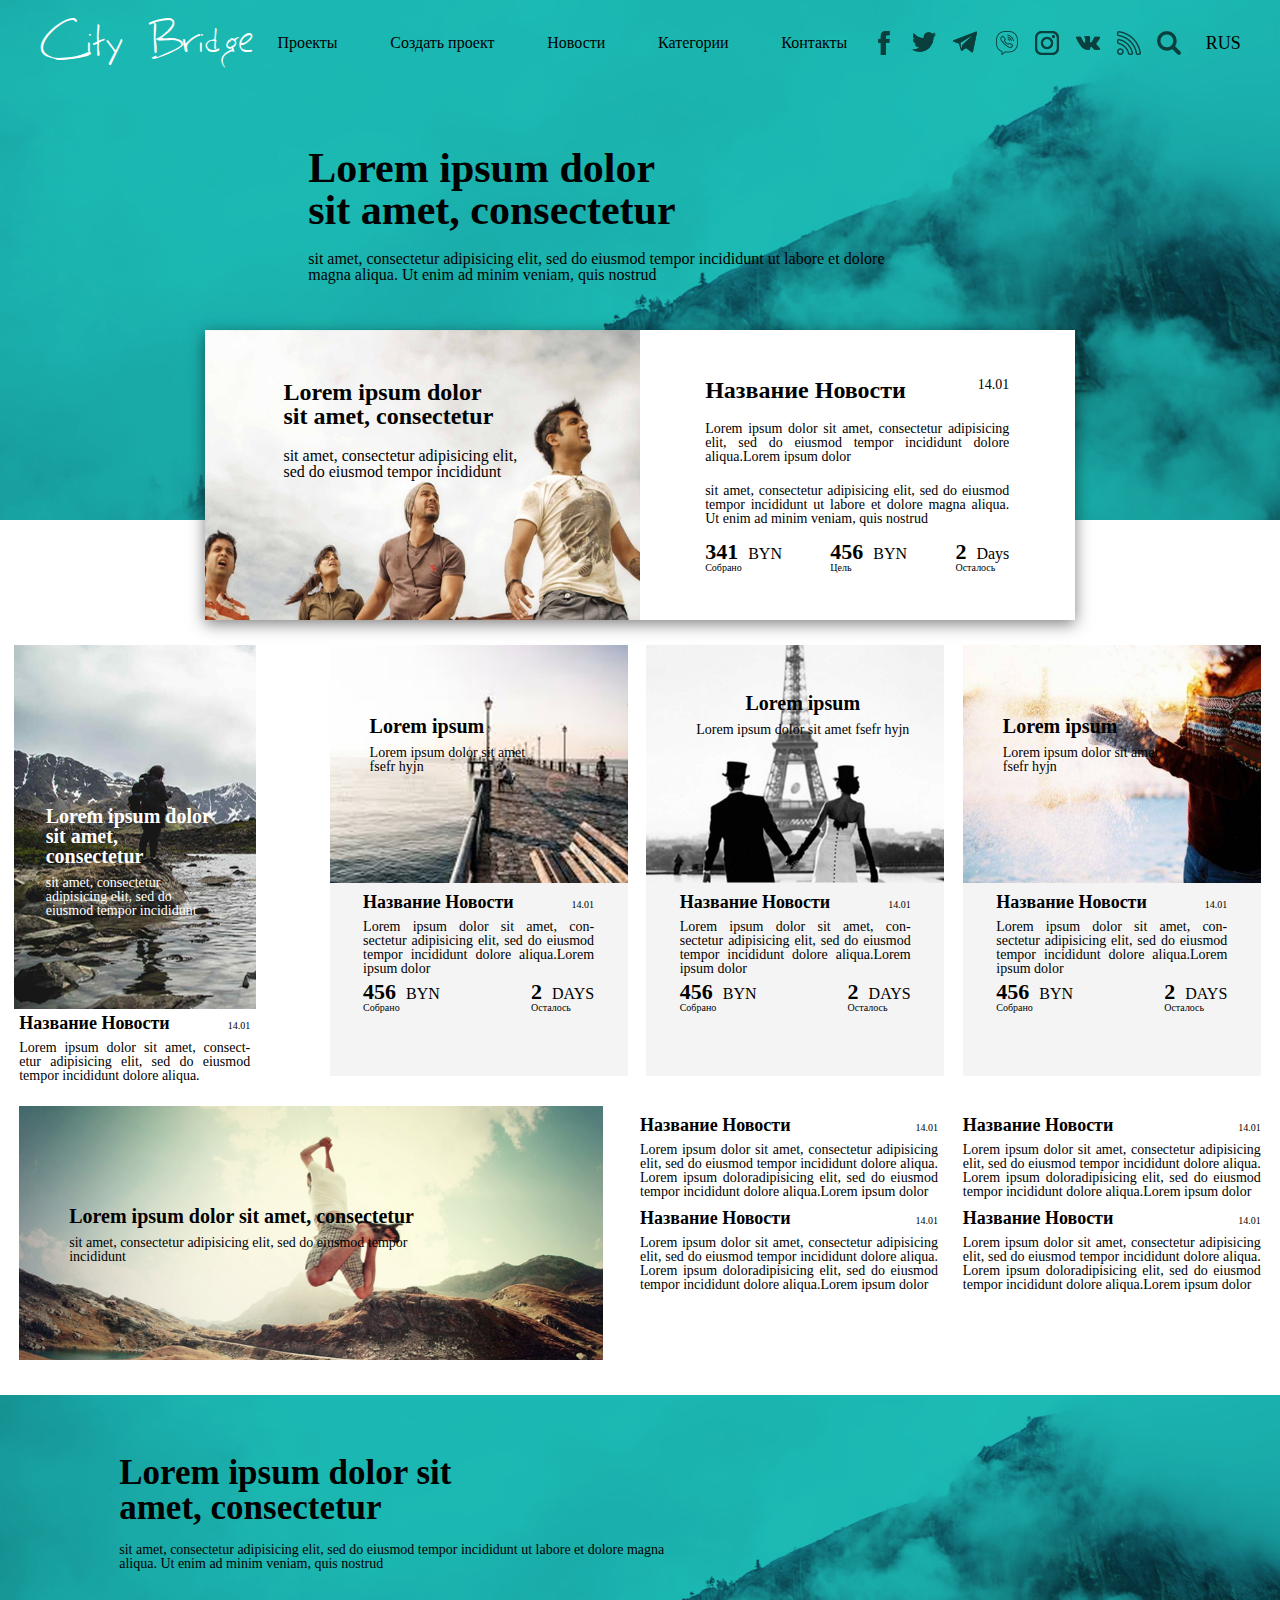
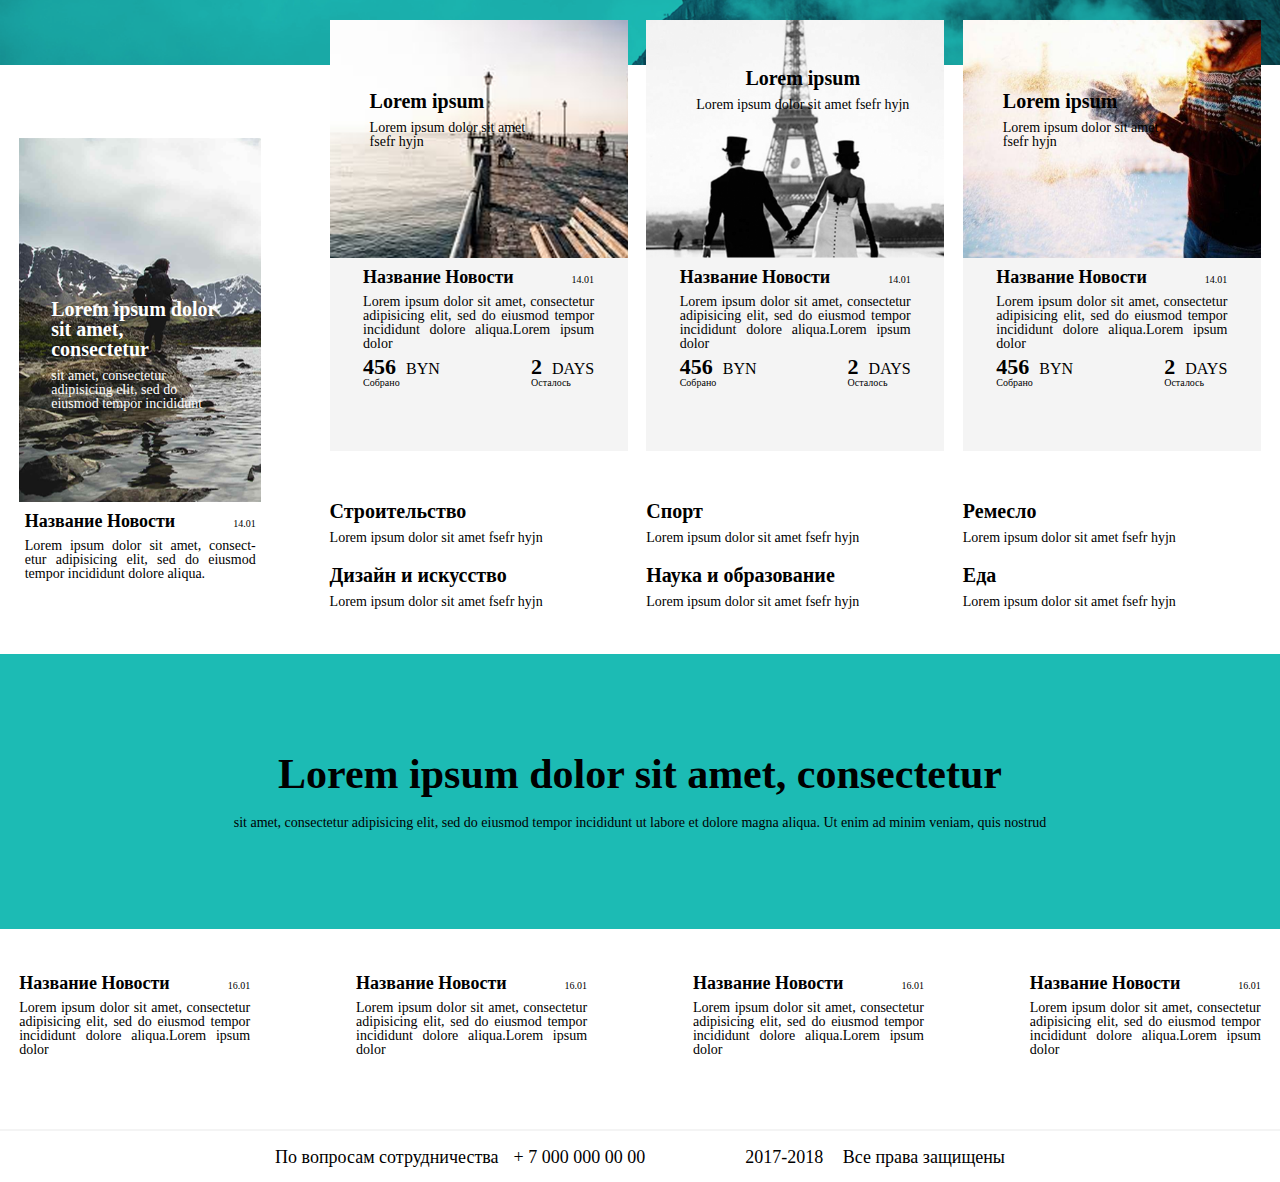
==== index.html @ 78933ad4 "Added first page" ====
<!DOCTYPE html>
<html lang="en">
<head>
    <meta charset="UTF-8">
    <link rel="stylesheet" href="style/reset.css">
    <link rel="stylesheet" href="style/style.css">
    <title>Title</title>
</head>
<body>
    <div class="wrapper">
        <header class="header">
            <div class="inner-container">
                <div class="header-active-part">
                   <div class="logo">City Bridge</div>
                   <div class="nav-container">
                       <ul class="nav">
                           <li><a href="#">Проекты</a></li>
                           <li><a href="#">Создать проект</a></li>
                           <li><a href="#">Новости</a></li>
                           <li><a href="#">Категории</a></li>
                           <li><a href="#">Контакты</a></li>
                       </ul>
                   </div>
                   <div class="social-block">
                       <nav class="social-nav">
                           <a href="#" class="nav-element ">
                               <div class="image"></div>
                           </a>
                           <a href="#" class="nav-element">
                               <div class="image image-twitter"></div>
                           </a>
                           <a href="#" class="nav-element">
                               <div class="image image-telegram"></div>
                           </a>
                           <a href="#" class="nav-element">
                               <div class="image image-viber"></div>
                           </a>
                           <a href="#" class="nav-element">
                               <div class="image image-instagram"></div>
                           </a>
                           <a href="#" class="nav-element">
                               <div class="image image-vk"></div>
                           </a>
                           <a href="#" class="nav-element">
                               <div class="image image-rss"></div>
                           </a>
                           <a href="#" class="nav-element">
                               <div class="image image-search"></div>
                           </a>
                       </nav>
                   </div>
                   <div class="language">
                       <span>RUS</span>
                   </div>
               </div>
                <div class="header-message-part">
                    <div class="main-header-message">
                        <div>
                            <h2>Lorem ipsum dolor</h2>
                        </div>
                        <div>
                            <h2>sit amet, consectetur</h2>
                        </div>
                    </div>
                    <div class="caption-to-main-message">
                        <div>
                            sit amet, consectetur adipisicing elit, sed do eiusmod tempor incididunt ut labore et dolore
                        </div>
                        <div>
                            magna aliqua. Ut enim ad minim veniam, quis nostrud
                        </div>
                    </div>
                </div>
            </div>
        </header>
        <section class="first-points-set">
            <div class="inner-container">
                <div class="first-points-set-container">
                    <a href="#" class="first-set-element">
                        <div class="first-element-image">
                            <div class="message-container">
                                <div class="main-first-element-message">
                                    <div>
                                        <h2>Lorem ipsum dolor</h2>
                                    </div>
                                    <div>
                                        <h2>sit amet, consectetur</h2>
                                    </div>
                                </div>
                                <div class="caption-to-main-message">
                                    <div>
                                        sit amet, consectetur adipisicing elit,
                                    </div>
                                    <div>
                                        sed do eiusmod tempor incididunt
                                    </div>
                                </div>
                            </div>
                        </div>
                        <div class="first-element-description">
                            <div class="first-part-description">
                                <div class="header-description">Название Новости</div>
                                <div class="data-description">14.01</div>
                            </div>
                            <div class="description-text">
                                Lorem ipsum dolor sit amet, consectetur adipisicing elit,
                                sed do eiusmod tempor incididunt dolore aliqua.Lorem ipsum dolor
                            </div>
                            <div class="description-text">sit amet, consectetur adipisicing elit, sed do eiusmod tempor
                                incididunt ut labore et dolore magna aliqua. Ut enim ad minim
                                veniam, quis nostrud </div>
                            <div class="counters-container">
                                <div class="counter-point-container">
                                    <div class="price-container">
                                        <div class="price">341</div>
                                        <div class="price-text">BYN</div>
                                    </div>
                                    <div class="price-caption">Собрано</div>
                                </div>
                                <div class="counter-point-container">
                                    <div class="price-container">
                                        <div class="price">456</div>
                                        <div class="price-text">BYN</div>
                                    </div>
                                    <div class="price-caption">Цель</div>
                                </div>
                                <div class="counter-point-container">
                                    <div class="price-container">
                                        <div class="price">2</div>
                                        <div class="price-text">Days</div>
                                    </div>
                                    <div class="price-caption">Осталось</div>
                                </div>
                            </div>
                        </div>
                    </a>
                    <div class="content-container catch-up-content-container">
                        <a href="#" class="small-card-container make-static">
                            <div class="small-card small-card-background change-position">
                                <div class="text-small-card">
                                    <h1 class="text-header">
                                        Lorem ipsum
                                        dolor sit amet,
                                        consectetur
                                    </h1>
                                    <div class="text-info">
                                        sit amet, consectetur adipisicing
                                        elit, sed do eiusmod tempor incididunt
                                    </div>
                                </div>
                            </div>
                            <div class="small-card-info top-set">
                                <div class="news-item-content">
                                    <div class="news-item-header-container">
                                        <h1 class="news-item-header">
                                            Название Новости
                                        </h1>
                                        <span class="news-item-date">
                                                14.01
                                            </span>
                                    </div>
                                    <div class="news-item-text">
                                        Lorem ipsum dolor sit amet, consect- etur adipisicing elit,
                                        sed do eiusmod tempor incididunt dolore aliqua.
                                    </div>
                                </div>
                            </div>
                        </a>
                        <div class="cards-and-sector-links-container make-static">
                            <div class="cards-container">
                                <a href="#" class="card">
                                    <div class="card-image first-image">
                                        <div class="image-text">
                                            <h1 class="text-header">
                                                Lorem ipsum
                                            </h1>
                                            <div class="text-info">
                                                Lorem ipsum dolor sit amet fsefr hyjn
                                            </div>
                                        </div>
                                    </div>

                                    <div class="news-item-container">
                                        <div class="news-item-content">
                                            <div class="news-item-header-container">
                                                <h1 class="news-item-header">
                                                    Название Новости
                                                </h1>
                                                <span class="news-item-date">
                                                14.01
                                            </span>
                                            </div>
                                            <div class="news-item-text">
                                                Lorem ipsum dolor sit amet, con- sectetur
                                                adipisicing elit, sed do eiusmod tempor
                                                incididunt dolore aliqua.Lorem ipsum dolor
                                            </div>
                                        </div>

                                        <div class="news-item-info">
                                            <div class="counter-point-container">
                                                <div class="price-container">
                                                    <div class="price">
                                                        456
                                                    </div>
                                                    <div class="price-text">
                                                        BYN
                                                    </div>
                                                </div>
                                                <div class="price-caption">
                                                    Собрано
                                                </div>
                                            </div>

                                            <div class="counter-point-container">
                                                <div class="price-container">
                                                    <div class="price">
                                                        2
                                                    </div>
                                                    <div class="price-text">
                                                        DAYS
                                                    </div>
                                                </div>
                                                <div class="price-caption">
                                                    Осталось
                                                </div>
                                            </div>
                                        </div>
                                    </div>

                                </a>
                                <a href="#" class="card">
                                    <div class="card-image second-image">
                                        <div class="image-text center-card-text">
                                            <h1 class="text-header">
                                                Lorem ipsum
                                            </h1>
                                            <div class="text-info">
                                                Lorem ipsum dolor sit amet fsefr hyjn
                                            </div>
                                        </div>
                                    </div>

                                    <div class="news-item-container">
                                        <div class="news-item-content">
                                            <div class="news-item-header-container">
                                                <h1 class="news-item-header">
                                                    Название Новости
                                                </h1>
                                                <span class="news-item-date">
                                                14.01
                                            </span>
                                            </div>
                                            <div class="news-item-text">
                                                Lorem ipsum dolor sit amet, con- sectetur
                                                adipisicing elit, sed do eiusmod tempor
                                                incididunt dolore aliqua.Lorem ipsum dolor
                                            </div>
                                        </div>

                                        <div class="news-item-info">
                                            <div class="counter-point-container">
                                                <div class="price-container">
                                                    <div class="price">
                                                        456
                                                    </div>
                                                    <div class="price-text">
                                                        BYN
                                                    </div>
                                                </div>
                                                <div class="price-caption">
                                                    Собрано
                                                </div>
                                            </div>

                                            <div class="counter-point-container">
                                                <div class="price-container">
                                                    <div class="price">
                                                        2
                                                    </div>
                                                    <div class="price-text">
                                                        DAYS
                                                    </div>
                                                </div>
                                                <div class="price-caption">
                                                    Осталось
                                                </div>
                                            </div>
                                        </div>
                                    </div>

                                </a>
                                <a href="#" class="card">
                                    <div class="card-image third-image">
                                        <div class="image-text">
                                            <h1 class="text-header">
                                                Lorem ipsum
                                            </h1>
                                            <div class="text-info">
                                                Lorem ipsum dolor sit amet fsefr hyjn
                                            </div>
                                        </div>
                                    </div>

                                    <div class="news-item-container">
                                        <div class="news-item-content">
                                            <div class="news-item-header-container">
                                                <h1 class="news-item-header">
                                                    Название Новости
                                                </h1>
                                                <span class="news-item-date">
                                                14.01
                                            </span>
                                            </div>
                                            <div class="news-item-text">
                                                Lorem ipsum dolor sit amet, con- sectetur
                                                adipisicing elit, sed do eiusmod tempor
                                                incididunt dolore aliqua.Lorem ipsum dolor
                                            </div>
                                        </div>

                                        <div class="news-item-info">
                                            <div class="counter-point-container">
                                                <div class="price-container">
                                                    <div class="price">
                                                        456
                                                    </div>
                                                    <div class="price-text">
                                                        BYN
                                                    </div>
                                                </div>
                                                <div class="price-caption">
                                                    Собрано
                                                </div>
                                            </div>

                                            <div class="counter-point-container">
                                                <div class="price-container">
                                                    <div class="price">
                                                        2
                                                    </div>
                                                    <div class="price-text">
                                                        DAYS
                                                    </div>
                                                </div>
                                                <div class="price-caption">
                                                    Осталось
                                                </div>
                                            </div>
                                        </div>
                                    </div>
                                </a>
                            </div>
                        </div>
                    </div>
                    <div class="last-set-elements">
                        <a href="#" class="left-bottom-part">
                            <div class="image-text image-text-bottom-part">
                                <h1 class="text-header">
                                    Lorem ipsum dolor
                                    sit amet, consectetur
                                </h1>
                                <div class="text-info">
                                    sit amet, consectetur adipisicing elit,
                                    sed do eiusmod tempor incididunt
                                </div>
                            </div>
                        </a>
                        <div class="news-set">
                            <div class="news-line">
                                <a href="#" class="news-item-content news-last-set">
                                    <div class="news-item-header-container">
                                    <h1 class="news-item-header">
                                        Название Новости
                                    </h1>
                                    <span class="news-item-date">
                                                14.01
                                            </span>
                                </div>
                                    <div class="news-item-text">
                                    Lorem ipsum dolor sit amet, consectetur adipisicing
                                    elit, sed do eiusmod tempor incididunt dolore aliqua.
                                    Lorem ipsum doloradipisicing elit, sed do eiusmod tempor
                                    incididunt dolore aliqua.Lorem ipsum dolor
                                </div>
                                </a>
                                <a href="#" class="news-item-content news-last-set">
                                    <div class="news-item-header-container">
                                        <h1 class="news-item-header">
                                            Название Новости
                                        </h1>
                                        <span class="news-item-date">
                                                14.01
                                            </span>
                                    </div>
                                    <div class="news-item-text">
                                        Lorem ipsum dolor sit amet, consectetur adipisicing
                                        elit, sed do eiusmod tempor incididunt dolore aliqua.
                                        Lorem ipsum doloradipisicing elit, sed do eiusmod tempor
                                        incididunt dolore aliqua.Lorem ipsum dolor
                                    </div>
                                </a>

                            </div>
                            <div class="news-line">
                                <a href="#" class="news-item-content news-last-set">
                                    <div class="news-item-header-container">
                                        <h1 class="news-item-header">
                                            Название Новости
                                        </h1>
                                        <span class="news-item-date">
                                                14.01
                                            </span>
                                    </div>
                                    <div class="news-item-text">
                                        Lorem ipsum dolor sit amet, consectetur adipisicing
                                        elit, sed do eiusmod tempor incididunt dolore aliqua.
                                        Lorem ipsum doloradipisicing elit, sed do eiusmod tempor
                                        incididunt dolore aliqua.Lorem ipsum dolor
                                    </div>
                                </a>
                                <a href="#" class="news-item-content news-last-set">
                                    <div class="news-item-header-container">
                                        <h1 class="news-item-header">
                                            Название Новости
                                        </h1>
                                        <span class="news-item-date">
                                                14.01
                                            </span>
                                    </div>
                                    <div class="news-item-text">
                                        Lorem ipsum dolor sit amet, consectetur adipisicing
                                        elit, sed do eiusmod tempor incididunt dolore aliqua.
                                        Lorem ipsum doloradipisicing elit, sed do eiusmod tempor
                                        incididunt dolore aliqua.Lorem ipsum dolor
                                    </div>
                                </a>
                            </div>
                        </div>
                    </div>
                </div>
            </div>
        </section>


        <section class="poster">
            <div class="inner-container">
                <div class="poster-content">
                    <h1 class="poster-header">
                        Lorem ipsum dolor
                        sit amet, consectetur
                    </h1>
                    <div class="poster-info">
                        sit amet, consectetur adipisicing elit, sed do eiusmod tempor incididunt ut labore et dolore magna aliqua. Ut enim ad minim veniam, quis nostrud
                    </div>
                </div>
            </div>
        </section>
        <section class="section-content bottom-content">
            <div class="inner-container">
                <div class="content-container">
                    <a href="#" class="small-card-container">
                        <div class="small-card small-card-background">
                            <div class="text-small-card">
                                <h1 class="text-header">
                                    Lorem ipsum
                                    dolor sit amet,
                                    consectetur
                                </h1>
                                <div class="text-info">
                                    sit amet, consectetur adipisicing
                                    elit, sed do eiusmod tempor incididunt
                                </div>
                            </div>
                        </div>
                        <div class="small-card-info">
                            <div class="news-item-content">
                                <div class="news-item-header-container">
                                    <h1 class="news-item-header">
                                        Название Новости
                                    </h1>
                                    <span class="news-item-date">
                                                14.01
                                            </span>
                                </div>
                                <div class="news-item-text">
                                    Lorem ipsum dolor sit amet, consect- etur adipisicing elit,
                                    sed do eiusmod tempor incididunt dolore aliqua.
                                </div>
                            </div>
                        </div>
                    </a>

                    <div class="cards-and-sector-links-container">
                        <div class="cards-container">
                            <a href="#" class="card">
                                <div class="card-image first-image">
                                    <div class="image-text">
                                        <h1 class="text-header">
                                            Lorem ipsum
                                        </h1>
                                        <div class="text-info">
                                            Lorem ipsum dolor sit amet fsefr hyjn
                                        </div>
                                    </div>
                                </div>

                                <div class="news-item-container">
                                    <div class="news-item-content">
                                        <div class="news-item-header-container">
                                            <h1 class="news-item-header">
                                                Название Новости
                                            </h1>
                                            <span class="news-item-date">
                                                14.01
                                            </span>
                                        </div>
                                        <div class="news-item-text">
                                            Lorem ipsum dolor sit amet, consectetur adipisicing elit, sed do eiusmod tempor incididunt dolore aliqua.Lorem ipsum dolor
                                        </div>
                                    </div>

                                    <div class="news-item-info">
                                        <div class="counter-point-container">
                                            <div class="price-container">
                                                <div class="price">
                                                    456
                                                </div>
                                                <div class="price-text">
                                                    BYN
                                                </div>
                                            </div>
                                            <div class="price-caption">
                                                Собрано
                                            </div>
                                        </div>

                                        <div class="counter-point-container">
                                            <div class="price-container">
                                                <div class="price">
                                                    2
                                                </div>
                                                <div class="price-text">
                                                    DAYS
                                                </div>
                                            </div>
                                            <div class="price-caption">
                                                Осталось
                                            </div>
                                        </div>
                                    </div>
                                </div>

                            </a>
                            <a href="#" class="card">
                                <div class="card-image second-image">
                                    <div class="image-text center-card-text">
                                        <h1 class="text-header">
                                            Lorem ipsum
                                        </h1>
                                        <div class="text-info">
                                            Lorem ipsum dolor sit amet fsefr hyjn
                                        </div>
                                    </div>
                                </div>

                                <div class="news-item-container">
                                    <div class="news-item-content">
                                        <div class="news-item-header-container">
                                            <h1 class="news-item-header">
                                                Название Новости
                                            </h1>
                                            <span class="news-item-date">
                                                14.01
                                            </span>
                                        </div>
                                        <div class="news-item-text">
                                            Lorem ipsum dolor sit amet, consectetur adipisicing elit, sed do eiusmod tempor incididunt dolore aliqua.Lorem ipsum dolor
                                        </div>
                                    </div>

                                    <div class="news-item-info">
                                        <div class="counter-point-container">
                                            <div class="price-container">
                                                <div class="price">
                                                    456
                                                </div>
                                                <div class="price-text">
                                                    BYN
                                                </div>
                                            </div>
                                            <div class="price-caption">
                                                Собрано
                                            </div>
                                        </div>

                                        <div class="counter-point-container">
                                            <div class="price-container">
                                                <div class="price">
                                                    2
                                                </div>
                                                <div class="price-text">
                                                    DAYS
                                                </div>
                                            </div>
                                            <div class="price-caption">
                                                Осталось
                                            </div>
                                        </div>
                                    </div>
                                </div>

                            </a>
                            <a href="#" class="card">
                                <div class="card-image third-image">
                                    <div class="image-text">
                                        <h1 class="text-header">
                                            Lorem ipsum
                                        </h1>
                                        <div class="text-info">
                                            Lorem ipsum dolor sit amet fsefr hyjn
                                        </div>
                                    </div>
                                </div>

                                <div class="news-item-container">
                                    <div class="news-item-content">
                                        <div class="news-item-header-container">
                                            <h1 class="news-item-header">
                                                Название Новости
                                            </h1>
                                            <span class="news-item-date">
                                                14.01
                                            </span>
                                        </div>
                                        <div class="news-item-text">
                                            Lorem ipsum dolor sit amet, consectetur adipisicing elit, sed do eiusmod tempor incididunt dolore aliqua.Lorem ipsum dolor
                                        </div>
                                    </div>

                                    <div class="news-item-info">
                                        <div class="counter-point-container">
                                            <div class="price-container">
                                                <div class="price">
                                                    456
                                                </div>
                                                <div class="price-text">
                                                    BYN
                                                </div>
                                            </div>
                                            <div class="price-caption">
                                                Собрано
                                            </div>
                                        </div>

                                        <div class="counter-point-container">
                                            <div class="price-container">
                                                <div class="price">
                                                    2
                                                </div>
                                                <div class="price-text">
                                                    DAYS
                                                </div>
                                            </div>
                                            <div class="price-caption">
                                                Осталось
                                            </div>
                                        </div>
                                    </div>
                                </div>

                            </a>
                        </div>
                        <div class="sector-links-container">
                            <div class="link-container">
                                <h1 class="text-header">
                                    <a href="#">Строительство</a>
                                </h1>
                                <div class="text-info">
                                    Lorem ipsum dolor sit amet fsefr hyjn
                                </div>
                            </div>
                            <div class="link-container">
                                <h1 class="text-header">
                                    <a href="#">Спорт</a>
                                </h1>
                                <div class="text-info">
                                    Lorem ipsum dolor sit amet fsefr hyjn
                                </div>
                            </div>
                            <div class="link-container">
                                <h1 class="text-header">
                                    <a href="#">Ремесло</a>
                                </h1>
                                <div class="text-info">
                                    Lorem ipsum dolor sit amet fsefr hyjn
                                </div>
                            </div>
                            <div class="link-container">
                                <h1 class="text-header">
                                    <a href="#">Дизайн и искусство</a>
                                </h1>
                                <div class="text-info">
                                    Lorem ipsum dolor sit amet fsefr hyjn
                                </div>
                            </div>
                            <div class="link-container">
                                <h1 class="text-header">
                                    <a href="#">Наука и образование</a>
                                </h1>
                                <div class="text-info">
                                    Lorem ipsum dolor sit amet fsefr hyjn
                                </div>
                            </div>
                            <div class="link-container">
                                <h1 class="text-header">
                                    <a href="#">Еда</a>
                                </h1>
                                <div class="text-info">
                                    Lorem ipsum dolor sit amet fsefr hyjn
                                </div>
                            </div>
                        </div>
                    </div>
                </div>
            </div>
        </section>

        <section class="section-row">
            <div class="inner-container row-container">
                <div class="row-content">
                    <h1 class="row-content-header">
                        Lorem ipsum dolor
                        sit amet, consectetur
                    </h1>
                    <div class="row-content-info">
                        sit amet, consectetur adipisicing elit, sed do eiusmod tempor incididunt ut labore et dolore magna aliqua. Ut enim ad minim veniam, quis nostrud
                    </div>
                </div>
            </div>
        </section>

        <section class="news-list-section">
            <div class="inner-container">
                <ul class="news-list">
                    <li class="news-list-item">
                        <a href="#" class="news-item-content">
                            <div class="news-item-header-container">
                                <h1 class="news-item-header">
                                    Название Новости
                                </h1>
                                <span class="news-item-date">
                                                16.01
                                            </span>
                            </div>
                            <div class="news-item-text">
                                Lorem ipsum dolor sit amet, consectetur adipisicing elit, sed do eiusmod tempor incididunt dolore aliqua.Lorem ipsum dolor
                            </div>
                        </a>
                    </li>

                    <li class="news-list-item">
                        <a href="#" class="news-item-content">
                            <div class="news-item-header-container">
                                <h1 class="news-item-header">
                                    Название Новости
                                </h1>
                                <span class="news-item-date">
                                                16.01
                                            </span>
                            </div>
                            <div class="news-item-text">
                                Lorem ipsum dolor sit amet, consectetur adipisicing elit, sed do eiusmod tempor incididunt dolore aliqua.Lorem ipsum dolor
                            </div>
                        </a>
                    </li>

                    <li class="news-list-item">
                        <a href="#" class="news-item-content">
                            <div class="news-item-header-container">
                                <h1 class="news-item-header">
                                    Название Новости
                                </h1>
                                <span class="news-item-date">
                                                16.01
                                            </span>
                            </div>
                            <div class="news-item-text">
                                Lorem ipsum dolor sit amet, consectetur adipisicing elit, sed do eiusmod tempor incididunt dolore aliqua.Lorem ipsum dolor
                            </div>
                        </a>
                    </li>

                    <li class="news-list-item">
                        <a href="#" class="news-item-content">
                            <div class="news-item-header-container">
                                <h1 class="news-item-header">
                                    Название Новости
                                </h1>
                                <span class="news-item-date">
                                                16.01
                                            </span>
                            </div>
                            <div class="news-item-text">
                                Lorem ipsum dolor sit amet, consectetur adipisicing elit, sed do eiusmod tempor incididunt dolore aliqua.Lorem ipsum dolor
                            </div>
                        </a>
                    </li>
                </ul>
            </div>
        </section>

        <footer class="footer">
            <div class="inner-container">
                <div class="footer-text">
                    <div class="communication-block">
                        <span class="communication-info">
                            По вопросам сотрудничества
                        </span>

                        <span class="communication-phone">
                            + 7 000 000 00 00
                        </span>
                    </div>

                    <div class="copyright-block">
                        <span class="copyright-years">
                            2017-2018
                        </span>
                        <span class="copyright-text">
                            Все права защищены
                        </span>
                    </div>
                </div>
            </div>
        </footer>
    </div>
</body>
</html>
---- style/style.css ----
@font-face {
    font-family: "BigMisterC";
    src: url("../fonts/BigMisterC.ttf");
}

a {
    outline: none;
    text-decoration: none;
    color: black;
    cursor: pointer;
}

.wrapper{
    width: 100%;
    display: flex;
    flex-direction: column;
    justify-content: flex-start;
    align-items: center;
}

.inner-container{
    max-width: 1806px;
    width: 100%;
    margin: 0 auto;
}

@media screen and (min-width: 1550px) and (max-width: 1780px) {
    .inner-container{
        max-width: 1770px;
        width: 92%;
    }
}

@media screen and (min-width: 1200px) and (max-width: 1549px) {
    .inner-container{
        width: 97%;
    }
}
@media screen and (min-width: 1050px) and (max-width: 1199px) {
    .inner-container{
        width: 86%;
    }
}
@media screen and (min-width: 980px) and (max-width: 1049px) {
    .inner-container{
        width: 90%;
    }
}
@media (max-width: 979px) {
    .inner-container{
        width: 100%;
    }
    .catch-up-content-container {
        display: none;
    }
}


.header{
    width: 100%;
    background: url(../img/header-background.png) 100% 100% no-repeat;
    background-size: cover;
}

@media screen and (min-width: 1550px) and (max-width: 1780px) {
    .header{
        height: 620px;
    }
}

@media screen and (min-width: 1200px) and (max-width: 1549px) {
    .header{
        height: 520px;
    }
}

@media screen and (min-width: 980px) and (max-width: 1199px) {
    .header{
        height: 400px;
    }
}


.header-message-part{
    display: flex;
    flex-direction: column;
    justify-content: center;
    margin: 150px 0 450px 280px;
}

@media screen and (min-width: 1550px) and (max-width: 1780px) {
    .header-message-part{
        margin: 62px 0 384px 289px;
    }
}

@media screen and (min-width: 1200px) and (max-width: 1549px) {
    .header-message-part{
        margin: 62px 0 384px 289px;
    }
}

@media screen and (min-width: 980px) and (max-width: 1199px) {
    .header-message-part{
        margin: 18px 0 0 178px;
    }
}

.logo{
    font-family: BigMisterC;
    font-size: 53px;
    color: white;
    margin: 20px;
}

@media screen and (min-width: 1200px) and (max-width: 1549px) {
    .logo{
        font-size: 45px;
    }
}

@media screen and (min-width: 980px) and (max-width: 1199px) {
    .logo{
        font-size: 21px;
    }
}

.header-active-part{
    display: flex;
    justify-content: space-between;
    align-items: center;
}

.nav-container{
    width: 750px;
}

@media screen and (min-width: 1200px) and (max-width: 1549px) {
    .nav-container{
        width: 550px;
    }
}

@media screen and (min-width: 980px) and (max-width: 1199px) {
    .nav-container{
        width: 395px;
    }
}

.nav{
    list-style: none;
    display: flex;
    justify-content: space-between;
    font-family: "Century Gothic";
    font-size: 18px;
    margin-left: -20px;
}

@media screen and (min-width: 1200px) and (max-width: 1549px) {
    .nav{
        font-size: 16px;
    }
}

@media screen and (min-width: 980px) and (max-width: 1199px) {
    .nav{
        font-size: 13px;
    }
}

.social-nav{
    width: 310px;
    display: flex;
    justify-content: space-between;
    opacity: 0.65;
}

@media screen and (min-width: 980px) and (max-width: 1199px) {
    .social-nav{
        width: 214px;
    }
}

.image {
    width: 24px;
    height: 24px;
    background: url(../img/sprites.png) no-repeat;
}

@media screen and (min-width: 980px) and (max-width: 1199px) {
    .image{
        width: 20px;
        height: 20px;
        background-size: 100px;
    }
}

.image-twitter{
    background-position: -34px 0;
}

@media screen and (min-width: 980px) and (max-width: 1199px) {
    .image-twitter{
        background-position: -27px 0;
    }
}

.image-telegram{
    background-position: -68px 0;
}

@media screen and (min-width: 980px) and (max-width: 1199px) {
    .image-telegram{
        background-position: -54px 0;
    }
}

.image-viber{
    background-position: -102px -0;
}

@media screen and (min-width: 980px) and (max-width: 1199px) {
    .image-viber{
        background-position: -80px -0;
    }
}

.image-instagram{
    background-position: 0 -34px;
}

@media screen and (min-width: 980px) and (max-width: 1199px) {
    .image-instagram{
        background-position: 0 -27px;
    }
}

.image-vk{
    background-position: -34px -34px;
}

@media screen and (min-width: 980px) and (max-width: 1199px) {
    .image-vk{
        background-position: -27px -27px;
    }
}

.image-rss{
    background-position: -68px -34px;
}

@media screen and (min-width: 980px) and (max-width: 1199px) {
    .image-rss{
        background-position: -54px -27px;
    }
}

.image-search{
    background-position: -102px -34px;
}

@media screen and (min-width: 980px) and (max-width: 1199px) {
    .image-search{
        background-position: -80px -27px;
    }
}

.language{
    margin-right: 20px;
    font-family: Calibri;
    font-size: 18px;
}

@media screen and (min-width: 980px) and (max-width: 1199px) {
    .language{
        font-size: 14px;
    }
}

.main-header-message{
    font-family: "Century Gothic";
    font-size: 60px;
    font-weight: bold;
    display: flex;
    flex-direction: column;
}

@media screen and (min-width: 1550px) and (max-width: 1780px) {
    .main-header-message{
        font-size: 50px;
    }
}

@media screen and (min-width: 1200px) and (max-width: 1549px) {
    .main-header-message{
        font-size: 42px;
    }
}

@media screen and (min-width: 980px) and (max-width: 1199px) {
    .main-header-message{
        font-size: 28px;
    }
}

.caption-to-main-message{
    font-family: "Century Gothic";
    font-size: 18px;
    display: flex;
    flex-direction: column;
    margin-top: 30px;
}

@media screen and (min-width: 1550px) and (max-width: 1780px) {
    .caption-to-main-message{
        font-size: 16px;
        margin-top: 20px;
    }
}

@media screen and (min-width: 1200px) and (max-width: 1549px) {
    .caption-to-main-message{
        font-size: 16px;
        margin-top: 20px;
    }
}

@media screen and (min-width: 980px) and (max-width: 1199px) {
    .caption-to-main-message{
        font-size: 12px;
        margin-top: 8px;
    }
}

.first-points-set{
    width: 100%;
    height: 100%;
}

.first-points-set-container{
    display: flex;
    flex-direction: column;
    align-items: center;
}

.first-set-element{
    display: flex;
    flex-direction: row;
    width: 1500px;
    bottom: 274px;
    position: relative;
    box-shadow: 0 4px 15px rgba(0,0,0,0.5);
}

@media screen and (min-width: 1550px) and (max-width: 1780px) {
    .first-set-element{
        width: 70%;
        height: 70%;
        bottom: 205px;
    }
}

@media screen and (min-width: 1200px) and (max-width: 1549px) {
    .first-set-element{
        width: 70%;
        height: 70%;
        bottom: 190px;
    }
}

@media screen and (min-width: 980px) and (max-width: 1199px) {
    .first-set-element{
        width: 70%;
        height: 50%;
        bottom: 190px;
    }
}

.first-element-image{
    background: url(../img/first-element-image.png) 100% 100% no-repeat;
    width: 740px;
    height: 450px;
    background-size: cover;
}

@media screen and (min-width: 1550px) and (max-width: 1780px) {
    .first-element-image{
        width: 70%;
        height: 315px;
    }
}

@media screen and (min-width: 1200px) and (max-width: 1549px) {
    .first-element-image{
        width: 70%;
        height: 290px;
    }
}

@media screen and (min-width: 980px) and (max-width: 1199px) {
    .first-element-image{
        width: 61%;
        height: 211px;
    }
}


.message-container{
    flex-direction: column;
    display: flex;
    margin: 80px 120px;
    justify-content: center;
}

@media screen and (min-width: 1550px) and (max-width: 1780px) {
    .message-container{
        margin: 56px 84px;
    }
}

@media screen and (min-width: 1200px) and (max-width: 1549px) {
    .message-container{
        margin: 50px 78px;
    }
}

@media screen and (min-width: 980px) and (max-width: 1199px) {
    .message-container{
        margin: 27px 29px;
    }
}

.main-first-element-message{
    font-family: "Century Gothic";
    font-size: 30px;
    font-weight: bold;
    flex-direction: column;
    display: flex;
}

@media screen and (min-width: 1550px) and (max-width: 1780px) {
    .main-first-element-message{
        font-size: 26px;
    }
}

@media screen and (min-width: 1200px) and (max-width: 1549px) {
    .main-first-element-message{
        font-size: 24px;
    }
}

@media screen and (min-width: 980px) and (max-width: 1199px) {
    .main-first-element-message{
        font-size: 18px;
    }
}

.first-element-description{
    width: 760px;
    display: flex;
    flex-direction: column;
    justify-content: center;
    align-items: center;
    background-color: white;
    text-align: justify;
}

@media screen and (min-width: 1550px) and (max-width: 1780px) {
    .first-element-description{
        width: 70%;
    }
}

@media screen and (min-width: 1200px) and (max-width: 1549px) {
    .first-element-description{
        width: 70%;
    }
}

@media screen and (min-width: 980px) and (max-width: 1199px) {
    .first-element-description{
        width: 70%;
    }
}

.first-part-description{
    display: flex;
    justify-content: space-between;
    width: 620px;
}

@media screen and (min-width: 1550px) and (max-width: 1780px) {
    .first-part-description{
        width: 70%;
    }
}

@media screen and (min-width: 1200px) and (max-width: 1549px) {
    .first-part-description{
        width: 70%;
    }
}

@media screen and (min-width: 980px) and (max-width: 1199px) {
    .first-part-description{
        width: 70%;
    }
}

.header-description{
    font-family: "Century Gothic";
    font-size: 24px;
    font-weight: bold;
}

@media screen and (min-width: 980px) and (max-width: 1199px) {
    .header-description{
        font-size: 18px;
    }
}

.data-description{
    font-family: "Century Gothic";
    font-size: 14px;
}

@media screen and (min-width: 980px) and (max-width: 1199px) {
    .data-description{
        font-size: 10px;
    }
}

.description-text{
    margin-top: 20px;
    font-family: "Century Gothic";
    font-size: 18px;
    width: 620px;
}

@media screen and (min-width: 1550px) and (max-width: 1780px) {
    .description-text{
        width: 70%;
        font-size: 16px;
    }
}

@media screen and (min-width: 1200px) and (max-width: 1549px) {
    .description-text{
        width: 70%;
        font-size: 14px;
    }
}

@media screen and (min-width: 980px) and (max-width: 1199px) {
    .description-text{
        width: 70%;
        font-size: 12px;
        margin-top: 12px;
    }
}

.counters-container{
    display: flex;
    justify-content: space-around;
    width: 620px;
    margin-top: 100px;
}

@media screen and (min-width: 1550px) and (max-width: 1780px) {
    .counters-container{
        width: 70%;
        margin-top: 30px;
    }
}

@media screen and (min-width: 1200px) and (max-width: 1549px) {
    .counters-container{
        width: 70%;
        margin-top: 15px;
        justify-content: space-between;
    }
}

@media screen and (min-width: 980px) and (max-width: 1199px) {
    .counters-container{
        width: 70%;
        margin-top: 10px;
        justify-content: space-between;
    }
}

.counter-point-container{
    display: flex;
    flex-direction: column;
}

.price-container{
    display: flex;
    justify-content: space-between;
    align-items: baseline;
}

.price{
    font-family: "Century Gothic";
    font-size: 30px;
    font-weight: bold;
}

@media screen and (min-width: 1550px) and (max-width: 1780px) {
    .price{
        font-size: 28px;
    }
}

@media screen and (min-width: 1200px) and (max-width: 1549px) {
    .price{
        font-size: 22px;
    }
}

@media screen and (min-width: 980px) and (max-width: 1199px) {
    .price{
        font-size: 12px;
    }
}

.price-text{
    font-family: "Century Gothic";
    font-size: 24px;
    margin-left: 15px;
}

@media screen and (min-width: 1550px) and (max-width: 1780px) {
    .price-text{
        font-size: 22px;
    }
}

@media screen and (min-width: 1200px) and (max-width: 1549px) {
    .price-text{
        font-size: 16px;
        margin-left: 10px;
    }
}

@media screen and (min-width: 980px) and (max-width: 1199px) {
    .price-text{
        font-size: 10px;
        margin-left: 5px;
    }
}

.price-caption{
    font-family: "Century Gothic";
    font-size: 18px;
}

@media screen and (min-width: 1550px) and (max-width: 1780px) {
    .price-caption{
        font-size: 16px;
    }
}

@media screen and (min-width: 1200px) and (max-width: 1549px) {
    .price-caption{
        font-size: 10px;
    }
}

@media screen and (min-width: 980px) and (max-width: 1199px) {
    .price-caption{
        font-size: 6px;
    }
}

/*////////////////////////////*/

.poster {
    display: flex;
    flex-direction: row;
    justify-content: center;
    align-items: flex-start;
    width: 100%;
    height: 547px;
    background: url("../img/poster-image.png") no-repeat 100% 100%;
    background-size: cover;
    margin-top: 57px;
}

@media screen and (min-width: 1550px) and (max-width: 1780px) {
    .poster{
        height: 380px;
        margin-top: 35px;
    }
}

@media screen and (min-width: 1200px) and (max-width: 1549px) {
    .poster{
        height: 270px;
        margin-top: 35px;
    }
}

@media screen and (min-width: 980px) and (max-width: 1199px) {
    .poster{
        height: 227px;
        margin-top: 35px;
    }
}

.poster-inner {
    display: flex;
    flex-direction: row;
    justify-content: flex-start;
    align-items: flex-start;
}

.poster-content {
    font-family: "Century Gothic";
    margin-left: 150px;
    margin-top: 132px;
}

@media screen and (min-width: 1550px) and (max-width: 1780px) {
    .poster-content{
        margin-left: 100px;
        margin-top: 80px;
    }
}

@media screen and (min-width: 1200px) and (max-width: 1549px) {
    .poster-content{
        margin-left: 100px;
        margin-top: 60px;
    }
}

@media screen and (min-width: 980px) and (max-width: 1199px) {
    .poster-content{
        margin-left: 100px;
        margin-top: 60px;
    }
}


.poster-header {
    font-size: 60px;
    width: 630px;
    font-weight: bold;
}

@media screen and (min-width: 1550px) and (max-width: 1780px) {
    .poster-header{
        font-size: 50px;
        width: 520px;
    }
}

@media screen and (min-width: 1200px) and (max-width: 1549px) {
    .poster-header{
        font-size: 35px;
        width: 355px;
    }
}

@media screen and (min-width: 980px) and (max-width: 1199px) {
    .poster-header{
        font-size: 35px;
        width: 355px;
    }
}

.poster-info {
    font-size: 18px;
    width: 800px;
    font-weight: normal;
}

@media screen and (min-width: 1550px) and (max-width: 1780px) {
    .poster-info{
        font-size: 16px;
        width: 720px;
    }
}

@media screen and (min-width: 1200px) and (max-width: 1549px) {
    .poster-info{
        font-size: 14px;
        width: 550px;
    }
}

@media screen and (min-width: 980px) and (max-width: 1199px) {
    .poster-info{
        font-size: 14px;
        width: 550px;
    }
}

.section-content {
    background: white;
    display: flex;
    flex-direction: row;
    justify-content: center;
    align-items: center;
    width: 100%;
}

.content-container {
    display: flex;
    flex-direction: row;
    justify-content: space-between;
    align-items: center;
    width: 100%;
}


.small-card-container {
    display: flex;
    flex-direction: column;
    justify-content: flex-start;
    align-items: center;
}
.small-card {
    height: 521px;
    width: 348px;
}

@media screen and (min-width: 1550px) and (max-width: 1780px) {
    .small-card{
        height: 442px;
        width: 295px;
    }
}

@media screen and (min-width: 1200px) and (max-width: 1549px) {
    .small-card{
        height: 364px;
        width: 242px;
    }
}

@media screen and (min-width: 980px) and (max-width: 1199px) {
    .small-card{
        height: 260px;
        width: 174px;
    }
}

.small-card-background {
    background: url("../img/small-card-img.png") no-repeat 100% 100%;
    background-size: cover;
}

.cards-and-sector-links-container {
    position: relative;
    bottom: 110px;
    display: flex;
    flex-direction: column;
    justify-content: space-between;
    align-items: flex-start;
    max-width: 1393px;
    width: 100%;
}

@media screen and (min-width: 1550px) and (max-width: 1780px) {
    .cards-and-sector-links-container{
        bottom: 100px;
        width: 75%;
    }
}

@media screen and (min-width: 1200px) and (max-width: 1549px) {
    .cards-and-sector-links-container{
        bottom: 45px;
        margin-left: 30px;
        width: 75%;
    }
}

@media screen and (min-width: 980px) and (max-width: 1199px) {
    .cards-and-sector-links-container{
        bottom: 45px;
        margin-left: 30px;
        width: 75%;

    }
}

.cards-container {
    display: flex;
    flex-direction: row;
    justify-content: space-between;
    align-items: flex-start;
    width: 100%;
}
/*@media screen and (min-width: 1550px) and (max-width: 1780px) {*/
    /*.cards-container{*/
        /*width: 92%;*/
        /*!*margin-left: 102px;*!*/
    /*}*/
/*}*/
/*@media screen and (min-width: 1200px) and (max-width: 1549px) {*/
    /*.cards-container{*/
        /*width: 96%;*/
        /*!*margin-left: 27px;*!*/
    /*}*/
/*}*/
/*@media  (min-width: 980px) and (max-width: 1199px) {*/
    /*.cards-container{*/
        /*width: 94%;*/
        /*!*margin-left: 14px;*!*/
    /*}*/
/*}*/
/*///////////////////////////////////////////////*/
/*///////////////////////////////////////////////*/
@media  (min-width: 700px) and (max-width: 979px) {
    .cards-container{
        width: 50%;
        margin-left: 27px;
        flex-direction: column;
    }
}
/*///////////////////////////////////////////////*/
/*///////////////////////////////////////////////*/

.card {
    height: 679px;
    width: 426px;
    background: rgb(244,244,244);
}

@media screen and (min-width: 1550px) and (max-width: 1780px) {
    .card{
        height: 554px;
        width: 362px;
    }
}

@media screen and (min-width: 1200px) and (max-width: 1549px) {
    .card{
        height: 431px;
        width: 298px;
    }
}

@media screen and (min-width: 980px) and (max-width: 1199px) {
    .card{
        height: 340px;
        width: 208px;
    }
}


.card .text-info {
    width: 160px;
}
.card-image {
    position: relative;
    height: 341px;
}

@media screen and (min-width: 1550px) and (max-width: 1780px) {
    .card-image{
        height: 298px;
    }
}

@media screen and (min-width: 1200px) and (max-width: 1549px) {
    .card-image{
        height: 238px;
    }
}

@media screen and (min-width: 980px) and (max-width: 1199px) {
    .card-image{
        height: 170px;
    }
}

.first-image {
    background: url("../img/news-image-1.png") no-repeat 100% 100%;
    background-size: cover;
}
.second-image {
    background: url("../img/news-image-2.png") no-repeat 100% 100%;
    background-size: cover;
}
.third-image {
    background: url("../img/news-image-3.png") no-repeat 100% 100%;
    background-size: cover;
}
.image-text {
    position: absolute;
    top: 30%;
    left: 40px;
}
.center-card-text {
    top: 20%;
    left: 50px;
}
.center-card-text .text-info{
    width: auto;
}
.center-card-text .text-header {
    text-align: center;
}

.sector-links-container {
    flex-wrap: wrap;
    display: flex;
    flex-direction: row;
    justify-content: space-between;
    align-items: center;
    margin-top: 30px;
}
@media screen and (min-width: 1550px) and (max-width: 1780px) {
    .sector-links-container{
        /*width: 86%;*/
        width: 100%;
    }
}
@media screen and (min-width: 1200px) and (max-width: 1549px) {
    .sector-links-container{
        /*width: 90%;*/
        /*width: 96%;*/
    }
}
@media screen and (min-width: 980px) and (max-width: 1199px) {
    .sector-links-container{
        /*width: 92%;*/
        /*width: 94%;*/
    }
}


.link-container {
    margin-top: 20px;
    width: 426px;
}

@media screen and (min-width: 1550px) and (max-width: 1780px) {
    .link-container{
        /*width: 300px;*/
        width: 362px;
    }
}

@media screen and (min-width: 1200px) and (max-width: 1549px) {
    .link-container{
        /*width: 285px;*/
        width: 298px;

    }
}

@media screen and (min-width: 980px) and (max-width: 1199px) {
    .link-container{
        /*width: 250px;*/
        width: 208px;
        /*padding-right: 40px;*/
        /*box-sizing: content-box;*/
    }
}


.text-header {
    font-family: "Century Gothic";
    font-size: 30px;
    font-weight: bold;
}

@media screen and (min-width: 1550px) and (max-width: 1780px) {
    .text-header{
        font-size: 26px;
    }
}

@media screen and (min-width: 1200px) and (max-width: 1549px) {
    .text-header{
        font-size: 20px;
    }
}

@media screen and (min-width: 980px) and (max-width: 1199px) {
    .text-header{
        font-size: 15px;
    }
}

.text-info {
    font-family: "Century Gothic";
    font-size: 18px;
    font-weight: normal;
}

@media screen and (min-width: 1550px) and (max-width: 1780px) {
    .text-info{
        font-size: 16px;
    }
}

@media screen and (min-width: 1200px) and (max-width: 1549px) {
    .text-info{
        font-size: 14px;
    }
}

@media screen and (min-width: 980px) and (max-width: 1199px) {
    .text-info{
        font-size: 8px;
    }
}

.news-item-container {
    display: flex;
    flex-direction: column;
    justify-content: flex-start;
    align-items: center;
}

.news-item-content {
    width: 330px;
    margin-top: 50px;
    display: flex;
    flex-direction: column;
    justify-content: center;
    align-items: center;
}

@media screen and (min-width: 1550px) and (max-width: 1780px) {
    .news-item-content,
    .news-list-item{
        width: 280px;
        margin-top: 22px;
    }
}

@media screen and (min-width: 1200px) and (max-width: 1549px) {
    .news-item-content,
    .news-list-item{
        width: 231px;
        margin-top: 10px;
    }
}

@media screen and (min-width: 980px) and (max-width: 1199px) {
    .news-item-content,
    .news-list-item{
        width: 175px;
        margin-top: 10px;
    }
}

.news-item-info {
    width: 330px;
    display: flex;
    flex-direction: row;
    justify-content: space-between;
    align-items: center;
    margin-top: 40px;
    padding: 0 20px;
    box-sizing: border-box;
}

@media screen and (min-width: 1550px) and (max-width: 1780px) {
    .news-item-info{
        width: 270px;
        margin-top: 15px;
        padding: 0;
    }
}

@media screen and (min-width: 1200px) and (max-width: 1549px) {
    .news-item-info{
        width: 231px;
        margin-top: 5px;
        padding: 0;
    }
}

@media screen and (min-width: 980px) and (max-width: 1199px) {
    .news-item-info{
        width: 196px;
        padding: 0;
        justify-content: space-around;
    }
}


.news-item-header-container {
    display: flex;
    flex-direction: row;
    justify-content: space-between;
    align-items: baseline;
    width: 100%;
}
.news-item-header {
    font-family: "Century Gothic";
    color: black;
    font-size: 24px;
    font-weight: bold;
}

@media screen and (min-width: 1550px) and (max-width: 1780px) {
    .news-item-header{
        font-size: 22px;
    }
}

@media screen and (min-width: 1200px) and (max-width: 1549px) {
    .news-item-header{
        font-size: 18px;
    }
}

@media screen and (min-width: 980px) and (max-width: 1199px) {
    .news-item-header{
        font-size: 12px;
    }
}

.news-item-date {
    font-family: "Century Gothic";
    color: black;
    font-size: 14px;
    font-weight: normal;
}

@media screen and (min-width: 1550px) and (max-width: 1780px) {
    .news-item-date{
        font-size: 12px;
    }
}

@media screen and (min-width: 1200px) and (max-width: 1549px) {
    .news-item-date{
        font-size: 10px;
    }
}

@media screen and (min-width: 980px) and (max-width: 1199px) {
    .news-item-date{
        font-size: 6px;
    }
}

.news-item-text {
    font-family: "Century Gothic";
    color: black;
    font-size: 18px;
    font-weight: normal;
    text-align: justify;
}

@media screen and (min-width: 1550px) and (max-width: 1780px) {
    .news-item-text{
        font-size: 16px;
    }
}

@media screen and (min-width: 1200px) and (max-width: 1549px) {
    .news-item-text{
        font-size: 14px;
    }
}

@media screen and (min-width: 980px) and (max-width: 1199px) {
    .news-item-text{
        font-size: 11px;
        margin-top: 0;
    }
}

.counter-point-container {
    display: flex;
    flex-direction: column;
}

.price-container {
    display: flex;
    justify-content: space-between;
    align-items: baseline;
}










.section-row {
    display: flex;
    flex-direction: row;
    justify-content: center;
    align-items: center;
    width: 100%;
    height: 275px;
    background: rgb(28,187,180);
}
.row-container {
    height: 100%;
    display: flex;
    flex-direction: column;
    justify-content: center;
    align-items: center;
}
.row-content {
    display: flex;
    flex-direction: column;
    justify-items: center;
    align-items: center;
    font-family: "Century Gothic";
}
.row-content-header {
    font-size: 60px;
    font-weight: bold;
    margin-top: auto;
    margin-bottom: 0.5em;
}

@media screen and (min-width: 1550px) and (max-width: 1780px) {
    .row-content-header{
        font-size: 50px;
        margin-bottom: 0.4em;
    }
}

@media screen and (min-width: 1200px) and (max-width: 1549px) {
    .row-content-header{
        font-size: 42px;
    }
}

@media screen and (min-width: 980px) and (max-width: 1199px) {
    .row-content-header{
        font-size: 35px;
    }
}

.row-content-info {
    font-size: 18px;
    font-weight: normal;
}

@media screen and (min-width: 1550px) and (max-width: 1780px) {
    .row-content-info{
        font-size: 16px;
    }
}

@media screen and (min-width: 1200px) and (max-width: 1549px) {
    .row-content-info{
        font-size: 14px;
    }
}

@media screen and (min-width: 980px) and (max-width: 1199px) {
    .row-content-info{
        font-size: 14px;
        width: 81%;
    }
}

.news-list-section {
    width: 100%;
    height: 294px;
    display: flex;
    flex-direction: column;
    justify-content: flex-start;
    align-items: center;
    border-bottom: 2px solid rgb(244,244,244);
}

@media screen and (min-width: 1550px) and (max-width: 1780px) {
    .news-list-section{
        height: 250px;
    }
}

@media screen and (min-width: 1200px) and (max-width: 1549px) {
    .news-list-section{
        height: 200px;
    }
}

@media screen and (min-width: 980px) and (max-width: 1199px) {
    .news-list-section{
        height: 180px;
    }
}


.news-list {
    display: flex;
    flex-direction: row;
    justify-content: space-between;
    align-items: center;
    margin-top: 2%;
}

.footer {
    width: 100%;
    display: flex;
    flex-direction: row;
    justify-content: center;
    align-items: center;
    background: white;
    height: 51px;
}

.footer-text {
    display: flex;
    flex-direction: row;
    justify-content: center;
    align-items: center;
    font-family: Calibri;
    font-size: 18px;
    font-weight: normal;
}

.communication-block {
    display: flex;
    flex-direction: row;
    justify-content: flex-start;
    align-items: center;
}

.communication-info, .copyright-years {
    margin-right: 15px;
}

.communication-block {
    margin-right: 100px;
}




/*правки*/
.make-static{
    position: static;
}

.catch-up-content-container{
    margin-top: -165px;
    align-items: start;
}

.text-small-card{
    display: flex;
    flex-direction: column;
    color: white;
    position: relative;
    top: 230px;
    left: 45px;
    width: 265px;
}

@media screen and (min-width: 1550px) and (max-width: 1780px) {
    .text-small-card{
        width: 70%;
        top: 161px;
        left: 32px;
    }
}

@media screen and (min-width: 1200px) and (max-width: 1549px) {
    .text-small-card{
        width: 70%;
        top: 161px;
        left: 32px;
    }
}

@media screen and (min-width: 980px) and (max-width: 1199px) {
    .text-small-card{
        width: 50%;
        top: 70px;
        left: 25px;
    }
}

.change-position{
    position: absolute;
}

.top-set{
    position: relative;
    top: 513px;
}

@media screen and (min-width: 1550px) and (max-width: 1780px) {
    .top-set{
        top: 450px;
    }
}

@media screen and (min-width: 1200px) and (max-width: 1549px) {
    .top-set{
        top: 359px;
    }
}

@media screen and (min-width: 980px) and (max-width: 1199px) {
    .top-set{
        top: 262px;
    }
}

.last-set-elements{
    display: flex;
    justify-content: space-between;
    width: 100%;
    margin-top: 50px;
}

@media screen and (min-width: 1550px) and (max-width: 1780px) {
    .last-set-elements{
        margin-top: 30px;
    }
}

@media screen and (min-width: 1200px) and (max-width: 1549px) {
    .last-set-elements{
        margin-top: 30px;
    }
}

@media screen and (min-width: 980px) and (max-width: 1199px) {
    .last-set-elements{
        margin-top: 30px;
    }
}

.left-bottom-part{
    width: 47%;
    height: 363px;
    background: url(../img/poster.png) no-repeat 100% 100%;
    background-size: cover;
}

@media screen and (min-width: 1550px) and (max-width: 1780px) {
    .left-bottom-part{
        height: 321px;
    }
}

@media screen and (min-width: 1200px) and (max-width: 1549px) {
    .left-bottom-part{
        height: 254px;
    }
}

@media screen and (min-width: 980px) and (max-width: 1199px) {
    .left-bottom-part{
        height: 180px;
    }
}

.news-set{
    width: 50%;
    display: flex;
    flex-direction: column;
}
@media screen and (min-width: 1301px) and (max-width: 1400px) {
    .news-set{
        width: 49%;
    }
}
@media screen and (min-width: 1200px) and (max-width: 1300px) {
    .news-set{
        width: 50%;
    }
}
@media screen and (min-width: 1101px) and (max-width: 1199px) {
    .news-set{
        width: 48%;
    }
}
@media screen and (min-width: 1020px) and (max-width: 1100px) {
    .news-set{
        width: 49%;
    }
}
@media screen and (min-width: 980px) and (max-width: 1019px) {
    .news-set{
        width: 50%;
    }
}

.image-text-bottom-part{
    width: 347px;
    position: relative;
    top: 100px;
    left: 50px;
}

@media screen and (min-width: 980px) and (max-width: 1199px) {
    .image-text-bottom-part{
        width: 170px;
        top: 48px;
        left: 30px;
    }
}

h1{
    margin-bottom: 0.5em;
}

.news-line{
    display: flex;
    justify-content: space-between;
}

.news-last-set{
    width: 425px;
}

@media screen and (min-width: 1550px) and (max-width: 1780px) {
    .news-last-set{
        width: 362px;
    }
}

@media screen and (min-width: 1200px) and (max-width: 1549px) {
    .news-last-set{
        width: 298px;
    }
}

@media screen and (min-width: 980px) and (max-width: 1199px) {
    .news-last-set{
        width: 208px;
    }
}
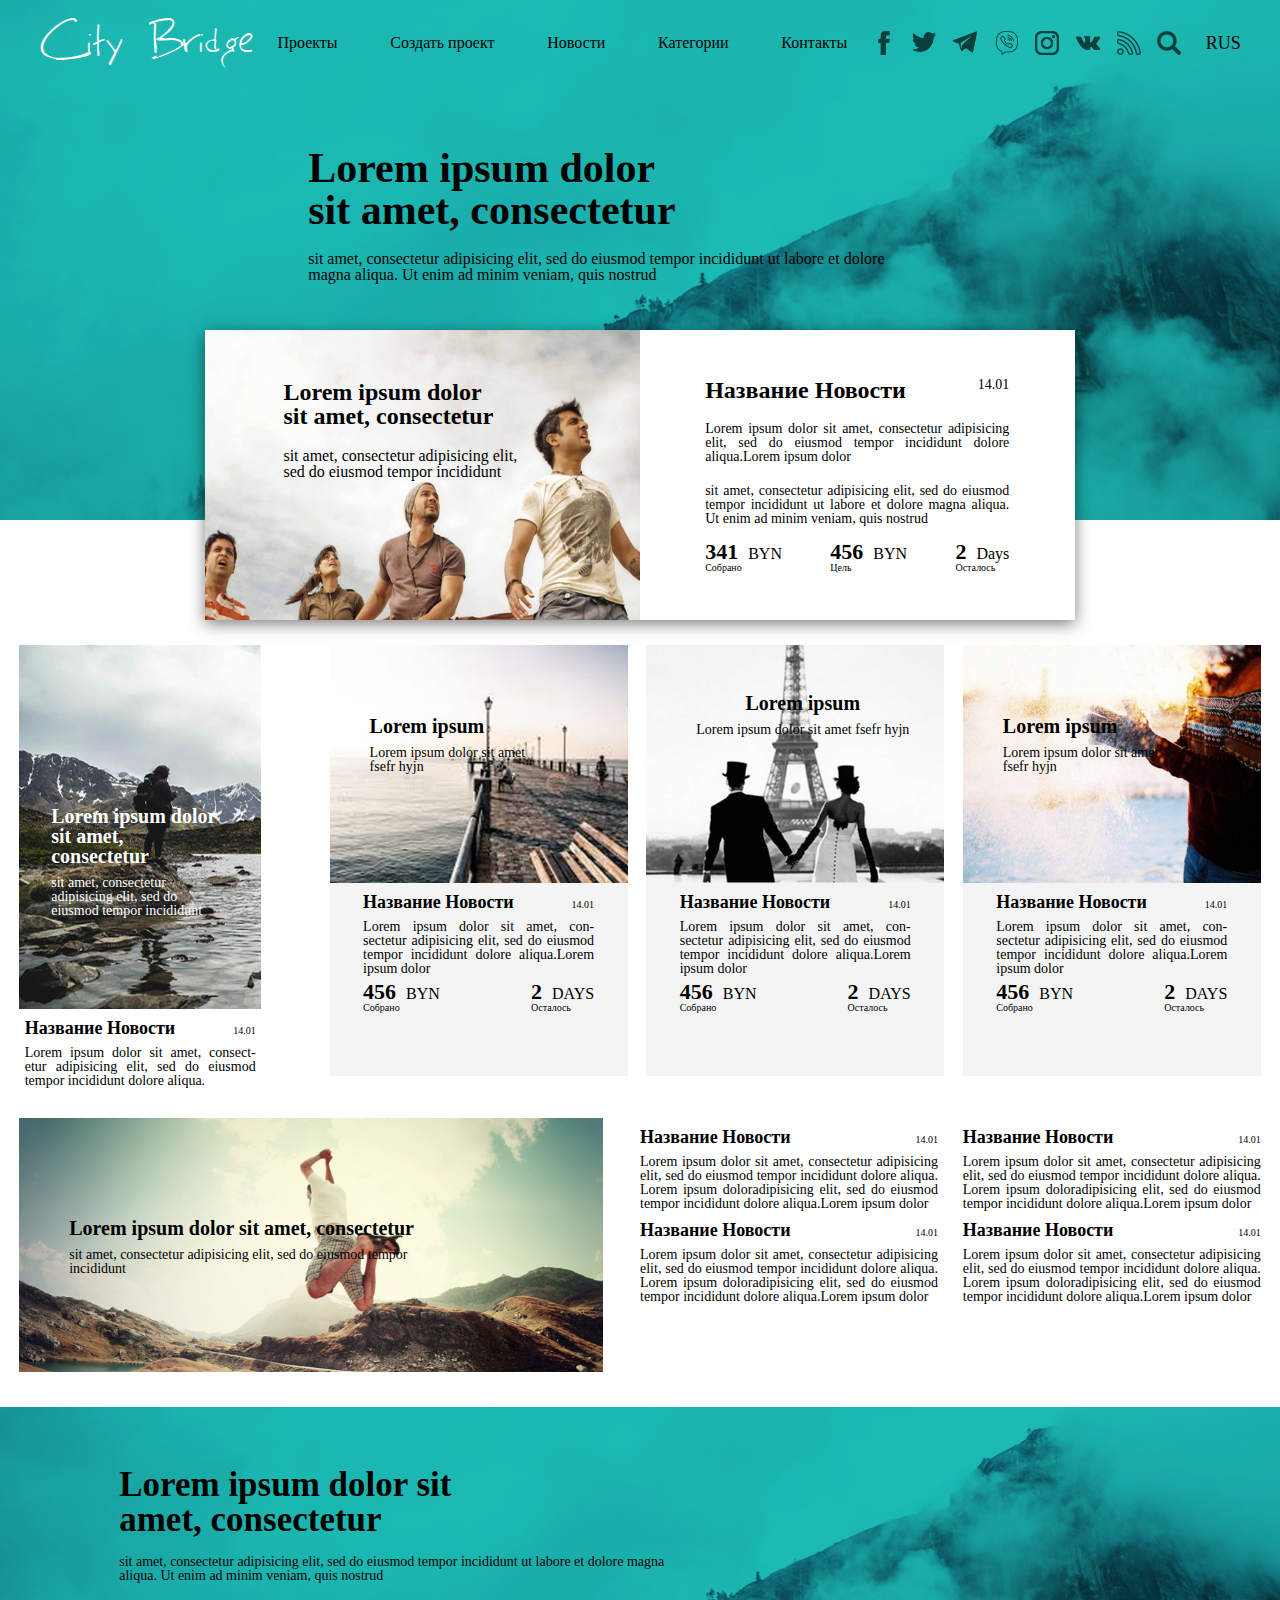
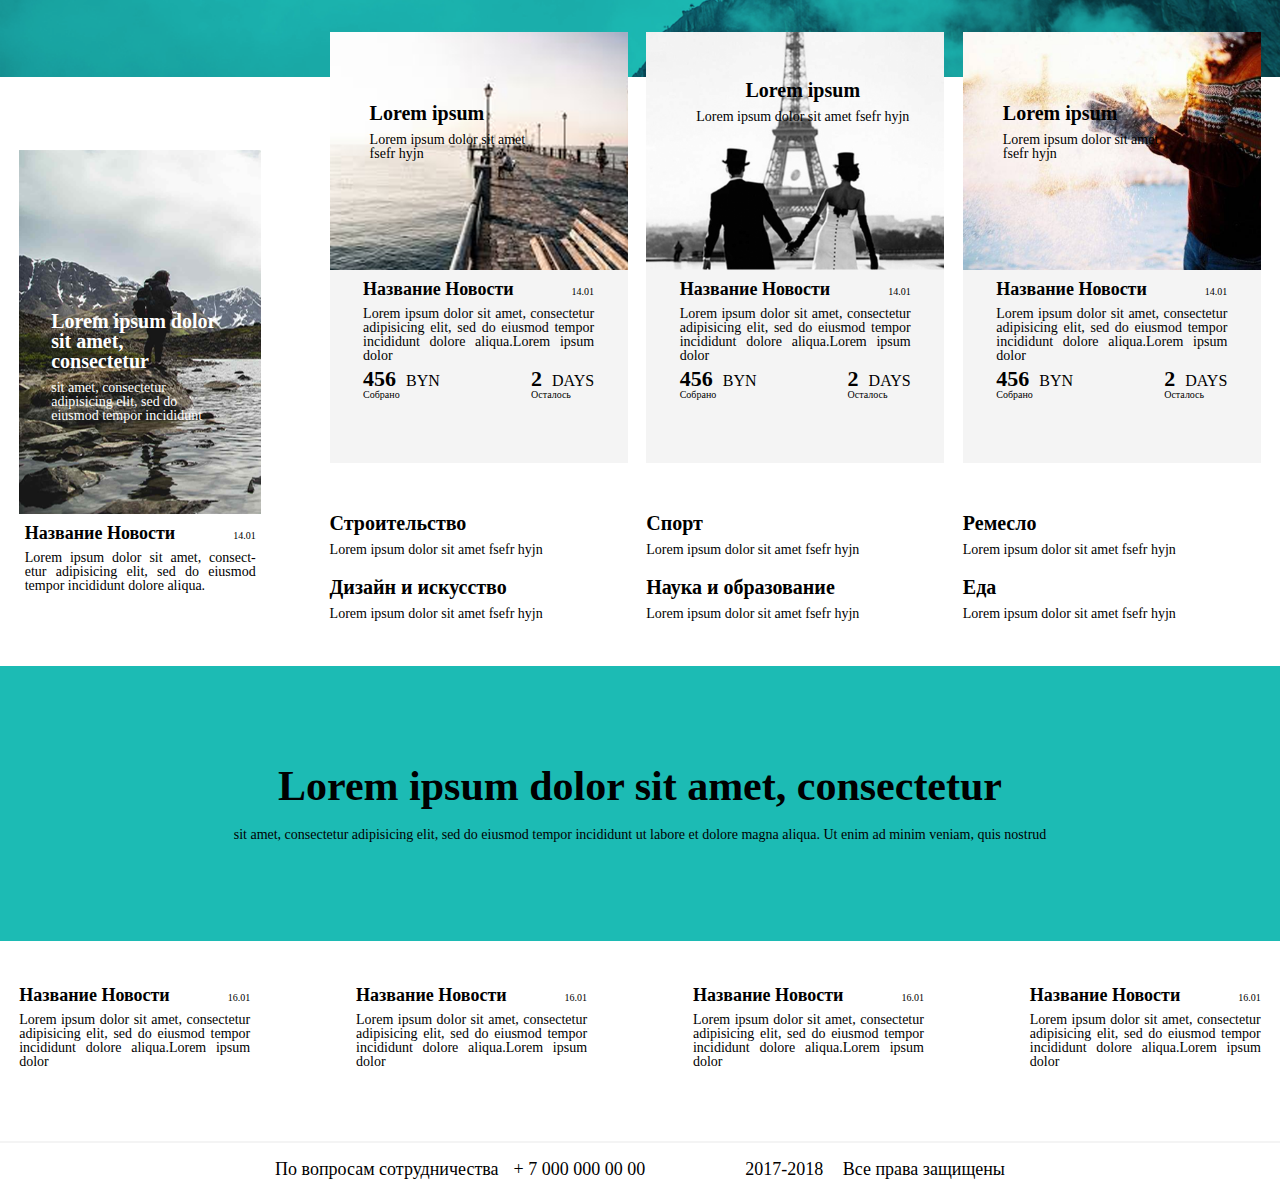
==== commit 54b97806: "Fixed MS Edge bugs" ====
--- a/index.html
+++ b/index.html
@@ -136,7 +136,7 @@
                     </a>
                     <div class="content-container catch-up-content-container">
                         <a href="#" class="small-card-container make-static">
-                            <div class="small-card small-card-background change-position">
+                            <div class="small-card small-card-background">
                                 <div class="text-small-card">
                                     <h1 class="text-header">
                                         Lorem ipsum
@@ -149,7 +149,7 @@
                                     </div>
                                 </div>
                             </div>
-                            <div class="small-card-info top-set">
+                            <div class="small-card-info ">
                                 <div class="news-item-content">
                                     <div class="news-item-header-container">
                                         <h1 class="news-item-header">
--- a/style/style.css
+++ b/style/style.css
@@ -12,9 +12,18 @@
 
 .wrapper{
     width: 100%;
-    display: flex;
+    display: -webkit-box;
+    display: -ms-flexbox;
+    display: flex;
+    -webkit-box-orient: vertical;
+    -webkit-box-direction: normal;
+    -ms-flex-direction: column;
     flex-direction: column;
+    -webkit-box-pack: start;
+    -ms-flex-pack: start;
     justify-content: flex-start;
+    -webkit-box-align: center;
+    -ms-flex-align: center;
     align-items: center;
 }
 
@@ -82,8 +91,15 @@
 
 
 .header-message-part{
-    display: flex;
+    display: -webkit-box;
+    display: -ms-flexbox;
+    display: flex;
+    -webkit-box-orient: vertical;
+    -webkit-box-direction: normal;
+    -ms-flex-direction: column;
     flex-direction: column;
+    -webkit-box-pack: center;
+    -ms-flex-pack: center;
     justify-content: center;
     margin: 150px 0 450px 280px;
 }
@@ -126,8 +142,14 @@
 }
 
 .header-active-part{
-    display: flex;
+    display: -webkit-box;
+    display: -ms-flexbox;
+    display: flex;
+    -webkit-box-pack: justify;
+    -ms-flex-pack: justify;
     justify-content: space-between;
+    -webkit-box-align: center;
+    -ms-flex-align: center;
     align-items: center;
 }
 
@@ -149,7 +171,11 @@
 
 .nav{
     list-style: none;
-    display: flex;
+    display: -webkit-box;
+    display: -ms-flexbox;
+    display: flex;
+    -webkit-box-pack: justify;
+    -ms-flex-pack: justify;
     justify-content: space-between;
     font-family: "Century Gothic";
     font-size: 18px;
@@ -170,7 +196,11 @@
 
 .social-nav{
     width: 310px;
-    display: flex;
+    display: -webkit-box;
+    display: -ms-flexbox;
+    display: flex;
+    -webkit-box-pack: justify;
+    -ms-flex-pack: justify;
     justify-content: space-between;
     opacity: 0.65;
 }
@@ -281,7 +311,12 @@
     font-family: "Century Gothic";
     font-size: 60px;
     font-weight: bold;
-    display: flex;
+    display: -webkit-box;
+    display: -ms-flexbox;
+    display: flex;
+    -webkit-box-orient: vertical;
+    -webkit-box-direction: normal;
+    -ms-flex-direction: column;
     flex-direction: column;
 }
 
@@ -306,7 +341,12 @@
 .caption-to-main-message{
     font-family: "Century Gothic";
     font-size: 18px;
-    display: flex;
+    display: -webkit-box;
+    display: -ms-flexbox;
+    display: flex;
+    -webkit-box-orient: vertical;
+    -webkit-box-direction: normal;
+    -ms-flex-direction: column;
     flex-direction: column;
     margin-top: 30px;
 }
@@ -338,17 +378,30 @@
 }
 
 .first-points-set-container{
-    display: flex;
+    display: -webkit-box;
+    display: -ms-flexbox;
+    display: flex;
+    -webkit-box-orient: vertical;
+    -webkit-box-direction: normal;
+    -ms-flex-direction: column;
     flex-direction: column;
+    -webkit-box-align: center;
+    -ms-flex-align: center;
     align-items: center;
 }
 
 .first-set-element{
-    display: flex;
+    display: -webkit-box;
+    display: -ms-flexbox;
+    display: flex;
+    -webkit-box-orient: horizontal;
+    -webkit-box-direction: normal;
+    -ms-flex-direction: row;
     flex-direction: row;
     width: 1500px;
     bottom: 274px;
     position: relative;
+    -webkit-box-shadow: 0 4px 15px rgba(0,0,0,0.5);
     box-shadow: 0 4px 15px rgba(0,0,0,0.5);
 }
 
@@ -406,9 +459,16 @@
 
 
 .message-container{
+    -webkit-box-orient: vertical;
+    -webkit-box-direction: normal;
+    -ms-flex-direction: column;
     flex-direction: column;
+    display: -webkit-box;
+    display: -ms-flexbox;
     display: flex;
     margin: 80px 120px;
+    -webkit-box-pack: center;
+    -ms-flex-pack: center;
     justify-content: center;
 }
 
@@ -434,7 +494,12 @@
     font-family: "Century Gothic";
     font-size: 30px;
     font-weight: bold;
+    -webkit-box-orient: vertical;
+    -webkit-box-direction: normal;
+    -ms-flex-direction: column;
     flex-direction: column;
+    display: -webkit-box;
+    display: -ms-flexbox;
     display: flex;
 }
 
@@ -458,9 +523,18 @@
 
 .first-element-description{
     width: 760px;
-    display: flex;
+    display: -webkit-box;
+    display: -ms-flexbox;
+    display: flex;
+    -webkit-box-orient: vertical;
+    -webkit-box-direction: normal;
+    -ms-flex-direction: column;
     flex-direction: column;
+    -webkit-box-pack: center;
+    -ms-flex-pack: center;
     justify-content: center;
+    -webkit-box-align: center;
+    -ms-flex-align: center;
     align-items: center;
     background-color: white;
     text-align: justify;
@@ -485,7 +559,11 @@
 }
 
 .first-part-description{
-    display: flex;
+    display: -webkit-box;
+    display: -ms-flexbox;
+    display: flex;
+    -webkit-box-pack: justify;
+    -ms-flex-pack: justify;
     justify-content: space-between;
     width: 620px;
 }
@@ -561,7 +639,10 @@
 }
 
 .counters-container{
-    display: flex;
+    display: -webkit-box;
+    display: -ms-flexbox;
+    display: flex;
+    -ms-flex-pack: distribute;
     justify-content: space-around;
     width: 620px;
     margin-top: 100px;
@@ -578,6 +659,8 @@
     .counters-container{
         width: 70%;
         margin-top: 15px;
+        -webkit-box-pack: justify;
+        -ms-flex-pack: justify;
         justify-content: space-between;
     }
 }
@@ -586,18 +669,31 @@
     .counters-container{
         width: 70%;
         margin-top: 10px;
+        -webkit-box-pack: justify;
+        -ms-flex-pack: justify;
         justify-content: space-between;
     }
 }
 
 .counter-point-container{
-    display: flex;
+    display: -webkit-box;
+    display: -ms-flexbox;
+    display: flex;
+    -webkit-box-orient: vertical;
+    -webkit-box-direction: normal;
+    -ms-flex-direction: column;
     flex-direction: column;
 }
 
 .price-container{
-    display: flex;
+    display: -webkit-box;
+    display: -ms-flexbox;
+    display: flex;
+    -webkit-box-pack: justify;
+    -ms-flex-pack: justify;
     justify-content: space-between;
+    -webkit-box-align: baseline;
+    -ms-flex-align: baseline;
     align-items: baseline;
 }
 
@@ -674,12 +770,19 @@
     }
 }
 
-/*////////////////////////////*/
-
 .poster {
-    display: flex;
+    display: -webkit-box;
+    display: -ms-flexbox;
+    display: flex;
+    -webkit-box-orient: horizontal;
+    -webkit-box-direction: normal;
+    -ms-flex-direction: row;
     flex-direction: row;
+    -webkit-box-pack: center;
+    -ms-flex-pack: center;
     justify-content: center;
+    -webkit-box-align: start;
+    -ms-flex-align: start;
     align-items: flex-start;
     width: 100%;
     height: 547px;
@@ -710,9 +813,18 @@
 }
 
 .poster-inner {
-    display: flex;
+    display: -webkit-box;
+    display: -ms-flexbox;
+    display: flex;
+    -webkit-box-orient: horizontal;
+    -webkit-box-direction: normal;
+    -ms-flex-direction: row;
     flex-direction: row;
+    -webkit-box-pack: start;
+    -ms-flex-pack: start;
     justify-content: flex-start;
+    -webkit-box-align: start;
+    -ms-flex-align: start;
     align-items: flex-start;
 }
 
@@ -743,7 +855,6 @@
     }
 }
 
-
 .poster-header {
     font-size: 60px;
     width: 630px;
@@ -776,21 +887,18 @@
     width: 800px;
     font-weight: normal;
 }
-
 @media screen and (min-width: 1550px) and (max-width: 1780px) {
     .poster-info{
         font-size: 16px;
         width: 720px;
     }
 }
-
 @media screen and (min-width: 1200px) and (max-width: 1549px) {
     .poster-info{
         font-size: 14px;
         width: 550px;
     }
 }
-
 @media screen and (min-width: 980px) and (max-width: 1199px) {
     .poster-info{
         font-size: 14px;
@@ -800,47 +908,71 @@
 
 .section-content {
     background: white;
-    display: flex;
+    display: -webkit-box;
+    display: -ms-flexbox;
+    display: flex;
+    -webkit-box-orient: horizontal;
+    -webkit-box-direction: normal;
+    -ms-flex-direction: row;
     flex-direction: row;
+    -webkit-box-pack: center;
+    -ms-flex-pack: center;
     justify-content: center;
+    -webkit-box-align: center;
+    -ms-flex-align: center;
     align-items: center;
     width: 100%;
 }
 
 .content-container {
-    display: flex;
+    display: -webkit-box;
+    display: -ms-flexbox;
+    display: flex;
+    -webkit-box-orient: horizontal;
+    -webkit-box-direction: normal;
+    -ms-flex-direction: row;
     flex-direction: row;
+    -webkit-box-pack: justify;
+    -ms-flex-pack: justify;
     justify-content: space-between;
+    -webkit-box-align: center;
+    -ms-flex-align: center;
     align-items: center;
     width: 100%;
 }
 
 
 .small-card-container {
-    display: flex;
+    display: -webkit-box;
+    display: -ms-flexbox;
+    display: flex;
+    -webkit-box-orient: vertical;
+    -webkit-box-direction: normal;
+    -ms-flex-direction: column;
     flex-direction: column;
+    -webkit-box-pack: start;
+    -ms-flex-pack: start;
     justify-content: flex-start;
+    -webkit-box-align: center;
+    -ms-flex-align: center;
     align-items: center;
 }
 .small-card {
     height: 521px;
     width: 348px;
 }
-
 @media screen and (min-width: 1550px) and (max-width: 1780px) {
     .small-card{
         height: 442px;
         width: 295px;
     }
 }
-
 @media screen and (min-width: 1200px) and (max-width: 1549px) {
     .small-card{
         height: 364px;
         width: 242px;
     }
 }
-
 @media screen and (min-width: 980px) and (max-width: 1199px) {
     .small-card{
         height: 260px;
@@ -856,21 +988,28 @@
 .cards-and-sector-links-container {
     position: relative;
     bottom: 110px;
-    display: flex;
+    display: -webkit-box;
+    display: -ms-flexbox;
+    display: flex;
+    -webkit-box-orient: vertical;
+    -webkit-box-direction: normal;
+    -ms-flex-direction: column;
     flex-direction: column;
+    -webkit-box-pack: justify;
+    -ms-flex-pack: justify;
     justify-content: space-between;
+    -webkit-box-align: start;
+    -ms-flex-align: start;
     align-items: flex-start;
     max-width: 1393px;
     width: 100%;
 }
-
 @media screen and (min-width: 1550px) and (max-width: 1780px) {
     .cards-and-sector-links-container{
         bottom: 100px;
         width: 75%;
     }
 }
-
 @media screen and (min-width: 1200px) and (max-width: 1549px) {
     .cards-and-sector-links-container{
         bottom: 45px;
@@ -878,7 +1017,6 @@
         width: 75%;
     }
 }
-
 @media screen and (min-width: 980px) and (max-width: 1199px) {
     .cards-and-sector-links-container{
         bottom: 45px;
@@ -889,62 +1027,49 @@
 }
 
 .cards-container {
-    display: flex;
+    display: -webkit-box;
+    display: -ms-flexbox;
+    display: flex;
+    -webkit-box-orient: horizontal;
+    -webkit-box-direction: normal;
+    -ms-flex-direction: row;
     flex-direction: row;
+    -webkit-box-pack: justify;
+    -ms-flex-pack: justify;
     justify-content: space-between;
+    -webkit-box-align: start;
+    -ms-flex-align: start;
     align-items: flex-start;
     width: 100%;
 }
-/*@media screen and (min-width: 1550px) and (max-width: 1780px) {*/
-    /*.cards-container{*/
-        /*width: 92%;*/
-        /*!*margin-left: 102px;*!*/
-    /*}*/
-/*}*/
-/*@media screen and (min-width: 1200px) and (max-width: 1549px) {*/
-    /*.cards-container{*/
-        /*width: 96%;*/
-        /*!*margin-left: 27px;*!*/
-    /*}*/
-/*}*/
-/*@media  (min-width: 980px) and (max-width: 1199px) {*/
-    /*.cards-container{*/
-        /*width: 94%;*/
-        /*!*margin-left: 14px;*!*/
-    /*}*/
-/*}*/
-/*///////////////////////////////////////////////*/
-/*///////////////////////////////////////////////*/
 @media  (min-width: 700px) and (max-width: 979px) {
     .cards-container{
         width: 50%;
         margin-left: 27px;
+        -webkit-box-orient: vertical;
+        -webkit-box-direction: normal;
+        -ms-flex-direction: column;
         flex-direction: column;
     }
 }
-/*///////////////////////////////////////////////*/
-/*///////////////////////////////////////////////*/
 
 .card {
     height: 679px;
     width: 426px;
     background: rgb(244,244,244);
 }
-
 @media screen and (min-width: 1550px) and (max-width: 1780px) {
     .card{
         height: 554px;
         width: 362px;
     }
 }
-
 @media screen and (min-width: 1200px) and (max-width: 1549px) {
     .card{
         height: 431px;
         width: 298px;
     }
 }
-
 @media screen and (min-width: 980px) and (max-width: 1199px) {
     .card{
         height: 340px;
@@ -952,7 +1077,6 @@
     }
 }
 
-
 .card .text-info {
     width: 160px;
 }
@@ -960,19 +1084,16 @@
     position: relative;
     height: 341px;
 }
-
 @media screen and (min-width: 1550px) and (max-width: 1780px) {
     .card-image{
         height: 298px;
     }
 }
-
 @media screen and (min-width: 1200px) and (max-width: 1549px) {
     .card-image{
         height: 238px;
     }
 }
-
 @media screen and (min-width: 980px) and (max-width: 1199px) {
     .card-image{
         height: 170px;
@@ -1008,59 +1129,47 @@
 }
 
 .sector-links-container {
+    -ms-flex-wrap: wrap;
     flex-wrap: wrap;
-    display: flex;
+    display: -webkit-box;
+    display: -ms-flexbox;
+    display: flex;
+    -webkit-box-orient: horizontal;
+    -webkit-box-direction: normal;
+    -ms-flex-direction: row;
     flex-direction: row;
+    -webkit-box-pack: justify;
+    -ms-flex-pack: justify;
     justify-content: space-between;
+    -webkit-box-align: center;
+    -ms-flex-align: center;
     align-items: center;
     margin-top: 30px;
 }
 @media screen and (min-width: 1550px) and (max-width: 1780px) {
     .sector-links-container{
-        /*width: 86%;*/
         width: 100%;
     }
 }
-@media screen and (min-width: 1200px) and (max-width: 1549px) {
-    .sector-links-container{
-        /*width: 90%;*/
-        /*width: 96%;*/
-    }
-}
-@media screen and (min-width: 980px) and (max-width: 1199px) {
-    .sector-links-container{
-        /*width: 92%;*/
-        /*width: 94%;*/
-    }
-}
-
 
 .link-container {
     margin-top: 20px;
     width: 426px;
 }
-
 @media screen and (min-width: 1550px) and (max-width: 1780px) {
     .link-container{
-        /*width: 300px;*/
         width: 362px;
     }
 }
-
 @media screen and (min-width: 1200px) and (max-width: 1549px) {
     .link-container{
-        /*width: 285px;*/
         width: 298px;
 
     }
 }
-
 @media screen and (min-width: 980px) and (max-width: 1199px) {
     .link-container{
-        /*width: 250px;*/
         width: 208px;
-        /*padding-right: 40px;*/
-        /*box-sizing: content-box;*/
     }
 }
 
@@ -1070,19 +1179,16 @@
     font-size: 30px;
     font-weight: bold;
 }
-
 @media screen and (min-width: 1550px) and (max-width: 1780px) {
     .text-header{
         font-size: 26px;
     }
 }
-
 @media screen and (min-width: 1200px) and (max-width: 1549px) {
     .text-header{
         font-size: 20px;
     }
 }
-
 @media screen and (min-width: 980px) and (max-width: 1199px) {
     .text-header{
         font-size: 15px;
@@ -1094,19 +1200,16 @@
     font-size: 18px;
     font-weight: normal;
 }
-
 @media screen and (min-width: 1550px) and (max-width: 1780px) {
     .text-info{
         font-size: 16px;
     }
 }
-
 @media screen and (min-width: 1200px) and (max-width: 1549px) {
     .text-info{
         font-size: 14px;
     }
 }
-
 @media screen and (min-width: 980px) and (max-width: 1199px) {
     .text-info{
         font-size: 8px;
@@ -1114,21 +1217,38 @@
 }
 
 .news-item-container {
-    display: flex;
+    display: -webkit-box;
+    display: -ms-flexbox;
+    display: flex;
+    -webkit-box-orient: vertical;
+    -webkit-box-direction: normal;
+    -ms-flex-direction: column;
     flex-direction: column;
+    -webkit-box-pack: start;
+    -ms-flex-pack: start;
     justify-content: flex-start;
+    -webkit-box-align: center;
+    -ms-flex-align: center;
     align-items: center;
 }
 
 .news-item-content {
     width: 330px;
     margin-top: 50px;
-    display: flex;
+    display: -webkit-box;
+    display: -ms-flexbox;
+    display: flex;
+    -webkit-box-orient: vertical;
+    -webkit-box-direction: normal;
+    -ms-flex-direction: column;
     flex-direction: column;
+    -webkit-box-pack: center;
+    -ms-flex-pack: center;
     justify-content: center;
+    -webkit-box-align: center;
+    -ms-flex-align: center;
     align-items: center;
 }
-
 @media screen and (min-width: 1550px) and (max-width: 1780px) {
     .news-item-content,
     .news-list-item{
@@ -1136,7 +1256,6 @@
         margin-top: 22px;
     }
 }
-
 @media screen and (min-width: 1200px) and (max-width: 1549px) {
     .news-item-content,
     .news-list-item{
@@ -1144,7 +1263,6 @@
         margin-top: 10px;
     }
 }
-
 @media screen and (min-width: 980px) and (max-width: 1199px) {
     .news-item-content,
     .news-list-item{
@@ -1155,15 +1273,24 @@
 
 .news-item-info {
     width: 330px;
-    display: flex;
+    display: -webkit-box;
+    display: -ms-flexbox;
+    display: flex;
+    -webkit-box-orient: horizontal;
+    -webkit-box-direction: normal;
+    -ms-flex-direction: row;
     flex-direction: row;
+    -webkit-box-pack: justify;
+    -ms-flex-pack: justify;
     justify-content: space-between;
+    -webkit-box-align: center;
+    -ms-flex-align: center;
     align-items: center;
     margin-top: 40px;
     padding: 0 20px;
+    -webkit-box-sizing: border-box;
     box-sizing: border-box;
 }
-
 @media screen and (min-width: 1550px) and (max-width: 1780px) {
     .news-item-info{
         width: 270px;
@@ -1171,7 +1298,6 @@
         padding: 0;
     }
 }
-
 @media screen and (min-width: 1200px) and (max-width: 1549px) {
     .news-item-info{
         width: 231px;
@@ -1179,42 +1305,48 @@
         padding: 0;
     }
 }
-
 @media screen and (min-width: 980px) and (max-width: 1199px) {
     .news-item-info{
         width: 196px;
         padding: 0;
+        -ms-flex-pack: distribute;
         justify-content: space-around;
     }
 }
 
-
 .news-item-header-container {
-    display: flex;
+    display: -webkit-box;
+    display: -ms-flexbox;
+    display: flex;
+    -webkit-box-orient: horizontal;
+    -webkit-box-direction: normal;
+    -ms-flex-direction: row;
     flex-direction: row;
+    -webkit-box-pack: justify;
+    -ms-flex-pack: justify;
     justify-content: space-between;
+    -webkit-box-align: baseline;
+    -ms-flex-align: baseline;
     align-items: baseline;
     width: 100%;
 }
+
 .news-item-header {
     font-family: "Century Gothic";
     color: black;
     font-size: 24px;
     font-weight: bold;
 }
-
 @media screen and (min-width: 1550px) and (max-width: 1780px) {
     .news-item-header{
         font-size: 22px;
     }
 }
-
 @media screen and (min-width: 1200px) and (max-width: 1549px) {
     .news-item-header{
         font-size: 18px;
     }
 }
-
 @media screen and (min-width: 980px) and (max-width: 1199px) {
     .news-item-header{
         font-size: 12px;
@@ -1227,19 +1359,16 @@
     font-size: 14px;
     font-weight: normal;
 }
-
 @media screen and (min-width: 1550px) and (max-width: 1780px) {
     .news-item-date{
         font-size: 12px;
     }
 }
-
 @media screen and (min-width: 1200px) and (max-width: 1549px) {
     .news-item-date{
         font-size: 10px;
     }
 }
-
 @media screen and (min-width: 980px) and (max-width: 1199px) {
     .news-item-date{
         font-size: 6px;
@@ -1253,19 +1382,16 @@
     font-weight: normal;
     text-align: justify;
 }
-
 @media screen and (min-width: 1550px) and (max-width: 1780px) {
     .news-item-text{
         font-size: 16px;
     }
 }
-
 @media screen and (min-width: 1200px) and (max-width: 1549px) {
     .news-item-text{
         font-size: 14px;
     }
 }
-
 @media screen and (min-width: 980px) and (max-width: 1199px) {
     .news-item-text{
         font-size: 11px;
@@ -1274,29 +1400,40 @@
 }
 
 .counter-point-container {
-    display: flex;
+    display: -webkit-box;
+    display: -ms-flexbox;
+    display: flex;
+    -webkit-box-orient: vertical;
+    -webkit-box-direction: normal;
+    -ms-flex-direction: column;
     flex-direction: column;
 }
 
 .price-container {
-    display: flex;
+    display: -webkit-box;
+    display: -ms-flexbox;
+    display: flex;
+    -webkit-box-pack: justify;
+    -ms-flex-pack: justify;
     justify-content: space-between;
+    -webkit-box-align: baseline;
+    -ms-flex-align: baseline;
     align-items: baseline;
 }
 
-
-
-
-
-
-
-
-
-
 .section-row {
-    display: flex;
+    display: -webkit-box;
+    display: -ms-flexbox;
+    display: flex;
+    -webkit-box-orient: horizontal;
+    -webkit-box-direction: normal;
+    -ms-flex-direction: row;
     flex-direction: row;
+    -webkit-box-pack: center;
+    -ms-flex-pack: center;
     justify-content: center;
+    -webkit-box-align: center;
+    -ms-flex-align: center;
     align-items: center;
     width: 100%;
     height: 275px;
@@ -1304,15 +1441,31 @@
 }
 .row-container {
     height: 100%;
-    display: flex;
+    display: -webkit-box;
+    display: -ms-flexbox;
+    display: flex;
+    -webkit-box-orient: vertical;
+    -webkit-box-direction: normal;
+    -ms-flex-direction: column;
     flex-direction: column;
+    -webkit-box-pack: center;
+    -ms-flex-pack: center;
     justify-content: center;
+    -webkit-box-align: center;
+    -ms-flex-align: center;
     align-items: center;
 }
 .row-content {
-    display: flex;
+    display: -webkit-box;
+    display: -ms-flexbox;
+    display: flex;
+    -webkit-box-orient: vertical;
+    -webkit-box-direction: normal;
+    -ms-flex-direction: column;
     flex-direction: column;
     justify-items: center;
+    -webkit-box-align: center;
+    -ms-flex-align: center;
     align-items: center;
     font-family: "Century Gothic";
 }
@@ -1322,20 +1475,17 @@
     margin-top: auto;
     margin-bottom: 0.5em;
 }
-
 @media screen and (min-width: 1550px) and (max-width: 1780px) {
     .row-content-header{
         font-size: 50px;
         margin-bottom: 0.4em;
     }
 }
-
 @media screen and (min-width: 1200px) and (max-width: 1549px) {
     .row-content-header{
         font-size: 42px;
     }
 }
-
 @media screen and (min-width: 980px) and (max-width: 1199px) {
     .row-content-header{
         font-size: 35px;
@@ -1346,19 +1496,16 @@
     font-size: 18px;
     font-weight: normal;
 }
-
 @media screen and (min-width: 1550px) and (max-width: 1780px) {
     .row-content-info{
         font-size: 16px;
     }
 }
-
 @media screen and (min-width: 1200px) and (max-width: 1549px) {
     .row-content-info{
         font-size: 14px;
     }
 }
-
 @media screen and (min-width: 980px) and (max-width: 1199px) {
     .row-content-info{
         font-size: 14px;
@@ -1369,54 +1516,86 @@
 .news-list-section {
     width: 100%;
     height: 294px;
-    display: flex;
+    display: -webkit-box;
+    display: -ms-flexbox;
+    display: flex;
+    -webkit-box-orient: vertical;
+    -webkit-box-direction: normal;
+    -ms-flex-direction: column;
     flex-direction: column;
+    -webkit-box-pack: start;
+    -ms-flex-pack: start;
     justify-content: flex-start;
+    -webkit-box-align: center;
+    -ms-flex-align: center;
     align-items: center;
     border-bottom: 2px solid rgb(244,244,244);
 }
-
 @media screen and (min-width: 1550px) and (max-width: 1780px) {
     .news-list-section{
         height: 250px;
     }
 }
-
 @media screen and (min-width: 1200px) and (max-width: 1549px) {
     .news-list-section{
         height: 200px;
     }
 }
-
 @media screen and (min-width: 980px) and (max-width: 1199px) {
     .news-list-section{
         height: 180px;
     }
 }
 
-
 .news-list {
-    display: flex;
+    display: -webkit-box;
+    display: -ms-flexbox;
+    display: flex;
+    -webkit-box-orient: horizontal;
+    -webkit-box-direction: normal;
+    -ms-flex-direction: row;
     flex-direction: row;
+    -webkit-box-pack: justify;
+    -ms-flex-pack: justify;
     justify-content: space-between;
+    -webkit-box-align: center;
+    -ms-flex-align: center;
     align-items: center;
     margin-top: 2%;
 }
 
 .footer {
     width: 100%;
-    display: flex;
+    display: -webkit-box;
+    display: -ms-flexbox;
+    display: flex;
+    -webkit-box-orient: horizontal;
+    -webkit-box-direction: normal;
+    -ms-flex-direction: row;
     flex-direction: row;
+    -webkit-box-pack: center;
+    -ms-flex-pack: center;
     justify-content: center;
+    -webkit-box-align: center;
+    -ms-flex-align: center;
     align-items: center;
     background: white;
     height: 51px;
 }
 
 .footer-text {
-    display: flex;
+    display: -webkit-box;
+    display: -ms-flexbox;
+    display: flex;
+    -webkit-box-orient: horizontal;
+    -webkit-box-direction: normal;
+    -ms-flex-direction: row;
     flex-direction: row;
+    -webkit-box-pack: center;
+    -ms-flex-pack: center;
     justify-content: center;
+    -webkit-box-align: center;
+    -ms-flex-align: center;
     align-items: center;
     font-family: Calibri;
     font-size: 18px;
@@ -1424,9 +1603,18 @@
 }
 
 .communication-block {
-    display: flex;
+    display: -webkit-box;
+    display: -ms-flexbox;
+    display: flex;
+    -webkit-box-orient: horizontal;
+    -webkit-box-direction: normal;
+    -ms-flex-direction: row;
     flex-direction: row;
+    -webkit-box-pack: start;
+    -ms-flex-pack: start;
     justify-content: flex-start;
+    -webkit-box-align: center;
+    -ms-flex-align: center;
     align-items: center;
 }
 
@@ -1438,21 +1626,24 @@
     margin-right: 100px;
 }
 
-
-
-
-/*правки*/
 .make-static{
     position: static;
 }
 
 .catch-up-content-container{
     margin-top: -165px;
+    -webkit-box-align: start;
+    -ms-flex-align: start;
     align-items: start;
 }
 
 .text-small-card{
-    display: flex;
+    display: -webkit-box;
+    display: -ms-flexbox;
+    display: flex;
+    -webkit-box-orient: vertical;
+    -webkit-box-direction: normal;
+    -ms-flex-direction: column;
     flex-direction: column;
     color: white;
     position: relative;
@@ -1460,7 +1651,6 @@
     left: 45px;
     width: 265px;
 }
-
 @media screen and (min-width: 1550px) and (max-width: 1780px) {
     .text-small-card{
         width: 70%;
@@ -1468,7 +1658,6 @@
         left: 32px;
     }
 }
-
 @media screen and (min-width: 1200px) and (max-width: 1549px) {
     .text-small-card{
         width: 70%;
@@ -1476,7 +1665,6 @@
         left: 32px;
     }
 }
-
 @media screen and (min-width: 980px) and (max-width: 1199px) {
     .text-small-card{
         width: 50%;
@@ -1485,52 +1673,26 @@
     }
 }
 
-.change-position{
-    position: absolute;
-}
-
-.top-set{
-    position: relative;
-    top: 513px;
-}
-
-@media screen and (min-width: 1550px) and (max-width: 1780px) {
-    .top-set{
-        top: 450px;
-    }
-}
-
-@media screen and (min-width: 1200px) and (max-width: 1549px) {
-    .top-set{
-        top: 359px;
-    }
-}
-
-@media screen and (min-width: 980px) and (max-width: 1199px) {
-    .top-set{
-        top: 262px;
-    }
-}
-
 .last-set-elements{
-    display: flex;
+    display: -webkit-box;
+    display: -ms-flexbox;
+    display: flex;
+    -webkit-box-pack: justify;
+    -ms-flex-pack: justify;
     justify-content: space-between;
     width: 100%;
     margin-top: 50px;
 }
-
 @media screen and (min-width: 1550px) and (max-width: 1780px) {
     .last-set-elements{
         margin-top: 30px;
     }
 }
-
 @media screen and (min-width: 1200px) and (max-width: 1549px) {
     .last-set-elements{
         margin-top: 30px;
     }
 }
-
 @media screen and (min-width: 980px) and (max-width: 1199px) {
     .last-set-elements{
         margin-top: 30px;
@@ -1543,19 +1705,16 @@
     background: url(../img/poster.png) no-repeat 100% 100%;
     background-size: cover;
 }
-
 @media screen and (min-width: 1550px) and (max-width: 1780px) {
     .left-bottom-part{
         height: 321px;
     }
 }
-
 @media screen and (min-width: 1200px) and (max-width: 1549px) {
     .left-bottom-part{
         height: 254px;
     }
 }
-
 @media screen and (min-width: 980px) and (max-width: 1199px) {
     .left-bottom-part{
         height: 180px;
@@ -1564,7 +1723,12 @@
 
 .news-set{
     width: 50%;
-    display: flex;
+    display: -webkit-box;
+    display: -ms-flexbox;
+    display: flex;
+    -webkit-box-orient: vertical;
+    -webkit-box-direction: normal;
+    -ms-flex-direction: column;
     flex-direction: column;
 }
 @media screen and (min-width: 1301px) and (max-width: 1400px) {
@@ -1599,7 +1763,6 @@
     top: 100px;
     left: 50px;
 }
-
 @media screen and (min-width: 980px) and (max-width: 1199px) {
     .image-text-bottom-part{
         width: 170px;
@@ -1613,29 +1776,29 @@
 }
 
 .news-line{
-    display: flex;
+    display: -webkit-box;
+    display: -ms-flexbox;
+    display: flex;
+    -webkit-box-pack: justify;
+    -ms-flex-pack: justify;
     justify-content: space-between;
 }
 
 .news-last-set{
     width: 425px;
 }
-
 @media screen and (min-width: 1550px) and (max-width: 1780px) {
     .news-last-set{
         width: 362px;
     }
 }
-
 @media screen and (min-width: 1200px) and (max-width: 1549px) {
     .news-last-set{
         width: 298px;
     }
 }
-
 @media screen and (min-width: 980px) and (max-width: 1199px) {
     .news-last-set{
         width: 208px;
     }
 }
-
